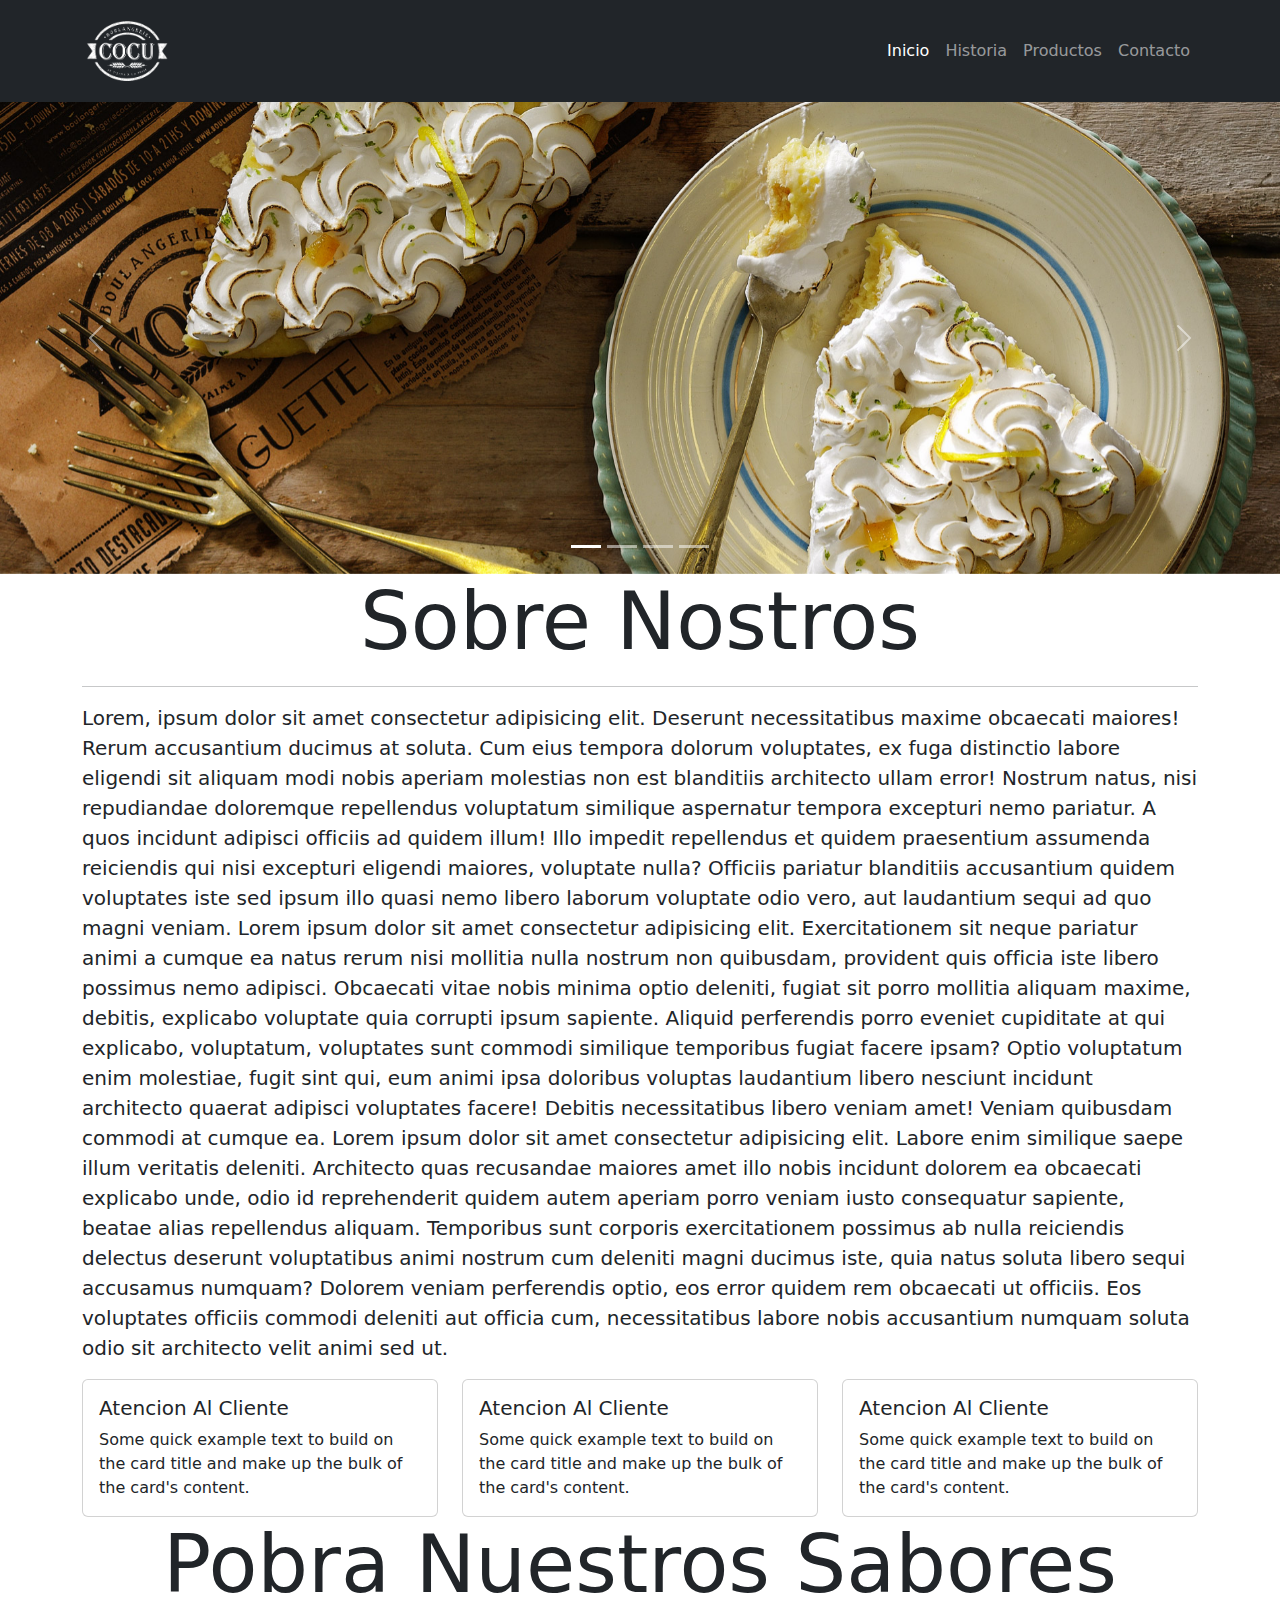
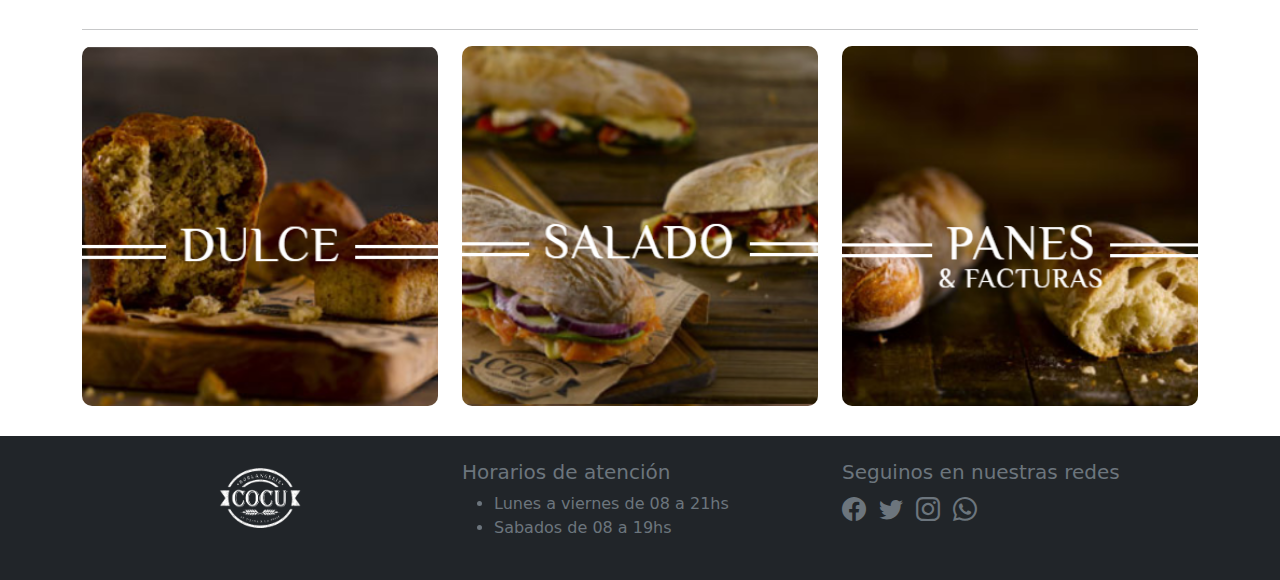
==== index.html @ bc419553 "primer comit de git, version 1 de la panaderia cocu" ====
<!DOCTYPE html>
<html lang="es">
  <head>
    <meta charset="UTF-8" />
    <meta http-equiv="X-UA-Compatible" content="IE=edge" />
    <meta name="viewport" content="width=device-width, initial-scale=1.0" />
    <!-- agregar las 3 etiquetas meta -->
    <link rel="stylesheet" href="./css/bootstrap.min.css" />
    <link
      rel="stylesheet"
      href="https://cdn.jsdelivr.net/npm/bootstrap-icons@1.10.2/font/bootstrap-icons.css"
    />
    <link rel="stylesheet" href="./css/style.css" />
    <title>Panaderia cocu</title>
  </head>
  <body>
    <header>
      <nav class="navbar navbar-expand-lg bg-dark navbar-dark">
        <div class="container">
          <a class="navbar-brand" href="index.html">
            <img
              src="./img/cocu_logo-450.png"
              alt="logo panaderia cocu"
              width="90px"
            />
          </a>
          <button
            class="navbar-toggler"
            type="button"
            data-bs-toggle="collapse"
            data-bs-target="#navbarSupportedContent"
            aria-controls="navbarSupportedContent"
            aria-expanded="false"
            aria-label="Toggle navigation"
          >
            <span class="navbar-toggler-icon"></span>
          </button>
          <div class="collapse navbar-collapse" id="navbarSupportedContent">
            <ul class="navbar-nav ms-auto mb-2 mb-lg-0">
              <li class="nav-item">
                <a class="nav-link active" aria-current="page" href="index.html"
                  >Inicio</a
                >
              </li>
              <li class="nav-item">
                <a class="nav-link" href="./pages/historia.html">Historia</a>
              </li>
              <li class="nav-item">
                <a class="nav-link" href="./pages/productos.html">Productos</a>
              </li>
              <li class="nav-item">
                <a class="nav-link" href="./pages/contacto.html">Contacto</a>
              </li>
            </ul>
          </div>
        </div>
      </nav>
    </header>
    <main>
      <section id="sliderPanaderia" class="carousel slide">
        <div class="carousel-indicators">
          <button
            type="button"
            data-bs-target="#sliderPanaderia"
            data-bs-slide-to="0"
            class="active"
            aria-current="true"
            aria-label="Slide 1"
          ></button>
          <button
            type="button"
            data-bs-target="#sliderPanaderia"
            data-bs-slide-to="1"
            aria-label="Slide 2"
          ></button>
          <button
            type="button"
            data-bs-target="#sliderPanaderia"
            data-bs-slide-to="2"
            aria-label="Slide 3"
          ></button>
          <button
            type="button"
            data-bs-target="#sliderPanaderia"
            data-bs-slide-to="3"
            aria-label="Slide 4"
          ></button>
        </div>
        <div class="carousel-inner">
          <div class="carousel-item active">
            <img
              src="./img/slider_201603_lemonpie.jpg"
              class="d-block w-100 banner-responsive"
              alt="Lemon Pie"
            />
          </div>
          <div class="carousel-item">
            <img
              src="./img/slider_201603_painchoco.jpg"
              class="d-block w-100 banner-responsive"
              alt="Medialuna"
            />
          </div>
          <div class="carousel-item">
            <img
              src="./img/slider_201603_sandwich.jpg"
              class="d-block w-100 banner-responsive"
              alt="Sandwich"
            />
          </div>
          <div class="carousel-item">
            <img
              src="./img/slider_201603_painchoco.jpg"
              class="d-block w-100 banner-responsive"
              alt="Medialuna"
            />
          </div>
        </div>
        <button
          class="carousel-control-prev"
          type="button"
          data-bs-target="#sliderPanaderia"
          data-bs-slide="prev"
        >
          <span class="carousel-control-prev-icon" aria-hidden="true"></span>
          <span class="visually-hidden">Previous</span>
        </button>
        <button
          class="carousel-control-next"
          type="button"
          data-bs-target="#sliderPanaderia"
          data-bs-slide="next"
        >
          <span class="carousel-control-next-icon" aria-hidden="true"></span>
          <span class="visually-hidden">Next</span>
        </button>
      </section>
      <section class="container">
        
          <h1 class="display-1 d-flex justify-content-center">Sobre Nostros</h1>
          <hr />
       
        <article class="row-xl-12 d-flex justify-content-center ">
          <p class="lead">
            Lorem, ipsum dolor sit amet consectetur adipisicing elit. Deserunt
            necessitatibus maxime obcaecati maiores! Rerum accusantium ducimus at
            soluta. Cum eius tempora dolorum voluptates, ex fuga distinctio labore
            eligendi sit aliquam modi nobis aperiam molestias non est blanditiis
            architecto ullam error! Nostrum natus, nisi repudiandae doloremque
            repellendus voluptatum similique aspernatur tempora excepturi nemo
            pariatur. A quos incidunt adipisci officiis ad quidem illum! Illo
            impedit repellendus et quidem praesentium assumenda reiciendis qui
            nisi excepturi eligendi maiores, voluptate nulla? Officiis pariatur
            blanditiis accusantium quidem voluptates iste sed ipsum illo quasi
            nemo libero laborum voluptate odio vero, aut laudantium sequi ad quo
            magni veniam. Lorem ipsum dolor sit amet consectetur adipisicing elit.
            Exercitationem sit neque pariatur animi a cumque ea natus rerum nisi
            mollitia nulla nostrum non quibusdam, provident quis officia iste
            libero possimus nemo adipisci. Obcaecati vitae nobis minima optio
            deleniti, fugiat sit porro mollitia aliquam maxime, debitis, explicabo
            voluptate quia corrupti ipsum sapiente. Aliquid perferendis porro
            eveniet cupiditate at qui explicabo, voluptatum, voluptates sunt
            commodi similique temporibus fugiat facere ipsam? Optio voluptatum
            enim molestiae, fugit sint qui, eum animi ipsa doloribus voluptas
            laudantium libero nesciunt incidunt architecto quaerat adipisci
            voluptates facere! Debitis necessitatibus libero veniam amet! Veniam
            quibusdam commodi at cumque ea. Lorem ipsum dolor sit amet consectetur
            adipisicing elit. Labore enim similique saepe illum veritatis
            deleniti. Architecto quas recusandae maiores amet illo nobis incidunt
            dolorem ea obcaecati explicabo unde, odio id reprehenderit quidem
            autem aperiam porro veniam iusto consequatur sapiente, beatae alias
            repellendus aliquam. Temporibus sunt corporis exercitationem possimus
            ab nulla reiciendis delectus deserunt voluptatibus animi nostrum cum
            deleniti magni ducimus iste, quia natus soluta libero sequi accusamus
            numquam? Dolorem veniam perferendis optio, eos error quidem rem
            obcaecati ut officiis. Eos voluptates officiis commodi deleniti aut
            officia cum, necessitatibus labore nobis accusantium numquam soluta
            odio sit architecto velit animi sed ut.
          </p>
        </article>
        <article class="row" >
          <aside class="col-xl-4 col-sm-4">
            <div class="card">
              <span class="card-body">
                <h5 class="card-title">Atencion Al Cliente</h5>
                <p class="card-text">Some quick example text to build on the card title and make up the bulk of the card's content.</p>
              </span>
            </div>

          </aside>
          <aside class="col-xl-4 col-sm-4">
            <span class="card">
              <span class="card-body">
                <h5 class="card-title">Atencion Al Cliente</h5>
                <p class="card-text">Some quick example text to build on the card title and make up the bulk of the card's content.</p>
              </span>
            </span>

          </aside>
        <aside class="col-xl-4 col-sm-4">
          <span class="card">
            <span class="card-body">
              <h5 class="card-title">Atencion Al Cliente</h5>
              <p class="card-text">Some quick example text to build on the card title and make up the bulk of the card's content.</p>
            </span>
          </span>

        </aside>
        </article>
        <h1 class="display-1 d-flex justify-content-center">Pobra Nuestros Sabores</h1>
        <hr />
        <article class="row" id="nuestroSabores">
         
          <div class="col-xl-4 col-sm-4">
            <div class="card" >
              <img src="./img/dulce.png" alt="imagen producto dulce" class="card-img-top">
            </div>
            
          </div>
          <div class="col-xl-4 col-sm-4">
            <div class="card" >
              <img src="./img/salado.png" alt="imagen producto salado" class="card-img-top" >
            </div>
           
          </div>
          <div class="col-xl-4 col-sm-4">
            <div class="card" >
              <img src="./img/panyfactura.png" class="card-img-top" alt="imagen producto pan y factura">
            </div>
       
          </div>
        </article>
     
      </section>
      
    </main>
    <footer class="bg-dark text-secondary py-4">
      <section class="container">
        <div class="row">
          <aside class="col-md-4 text-center">
            <img
              src="./img/cocu_logo-450.png"
              alt="Logo de panaderia Cocu"
              width="90px"
            />
          </aside>
          <aside class="col-md-4">
            <h5>Horarios de atención</h5>
            <ul>
              <li>Lunes a viernes de 08 a 21hs</li>
              <li>Sabados de 08 a 19hs</li>
            </ul>
          </aside>
          <aside class="col-md-4">
            <h5>Seguinos en nuestras redes</h5>
            <div class="text-center text-md-start">
              <a href="./pages/error404.html" class="link-secondary"
                ><i class="bi bi-facebook fs-4"></i
              ></a>
              <a href="./pages/error404.html" class="link-secondary">
                <i class="bi bi-twitter fs-4 mx-2"></i
              ></a>
              <a href="./pages/error404.html" class="link-secondary"
                ><i class="bi bi-instagram fs-4 me-2"></i
              ></a>
              <a href="./pages/error404.html" class="link-secondary">
                <i class="bi bi-whatsapp fs-4"></i
              ></a>
            </div>
          </aside>
        </div>
      </section>
    </footer>
    <script src="./js/bootstrap.min.js"></script>
  </body>
</html>
---- css/style.css ----
body{
    display: flex;
    flex-direction: column;
    min-height: 100vh;
}

main{
    flex-grow: 1;
}
#nuestroSabores .card{
    border: none;
}
.card img{
object-fit: cover;
width: 100%;
height: 40vh;
border-radius: 10px;
margin-bottom: 30px;
}

#listaDeProducto .card img{
    object-fit: cover;
    width: 100%;
    height: 30vh; 
    border-radius: 0px;
    margin-bottom: 0px;
}
@media all and (max-width: 767px){
    .banner-responsive{
        height: 250px;
        object-fit: cover;
        object-position: 50%;
    }
    
}
@media all and (max-width: 991px){
    .card img{
        object-fit: cover;
        width: 100%;
        height: 40vh;
        border-radius: 10px;
        margin-bottom: 30px;
        }
}
@media all and (min-width: 992) and (max-width: 1200px){
    .card img{
        object-fit: cover;
        width: 100%;
        height: 20vh;
        border-radius: 10px;
        margin-bottom: 30px;
    }
}
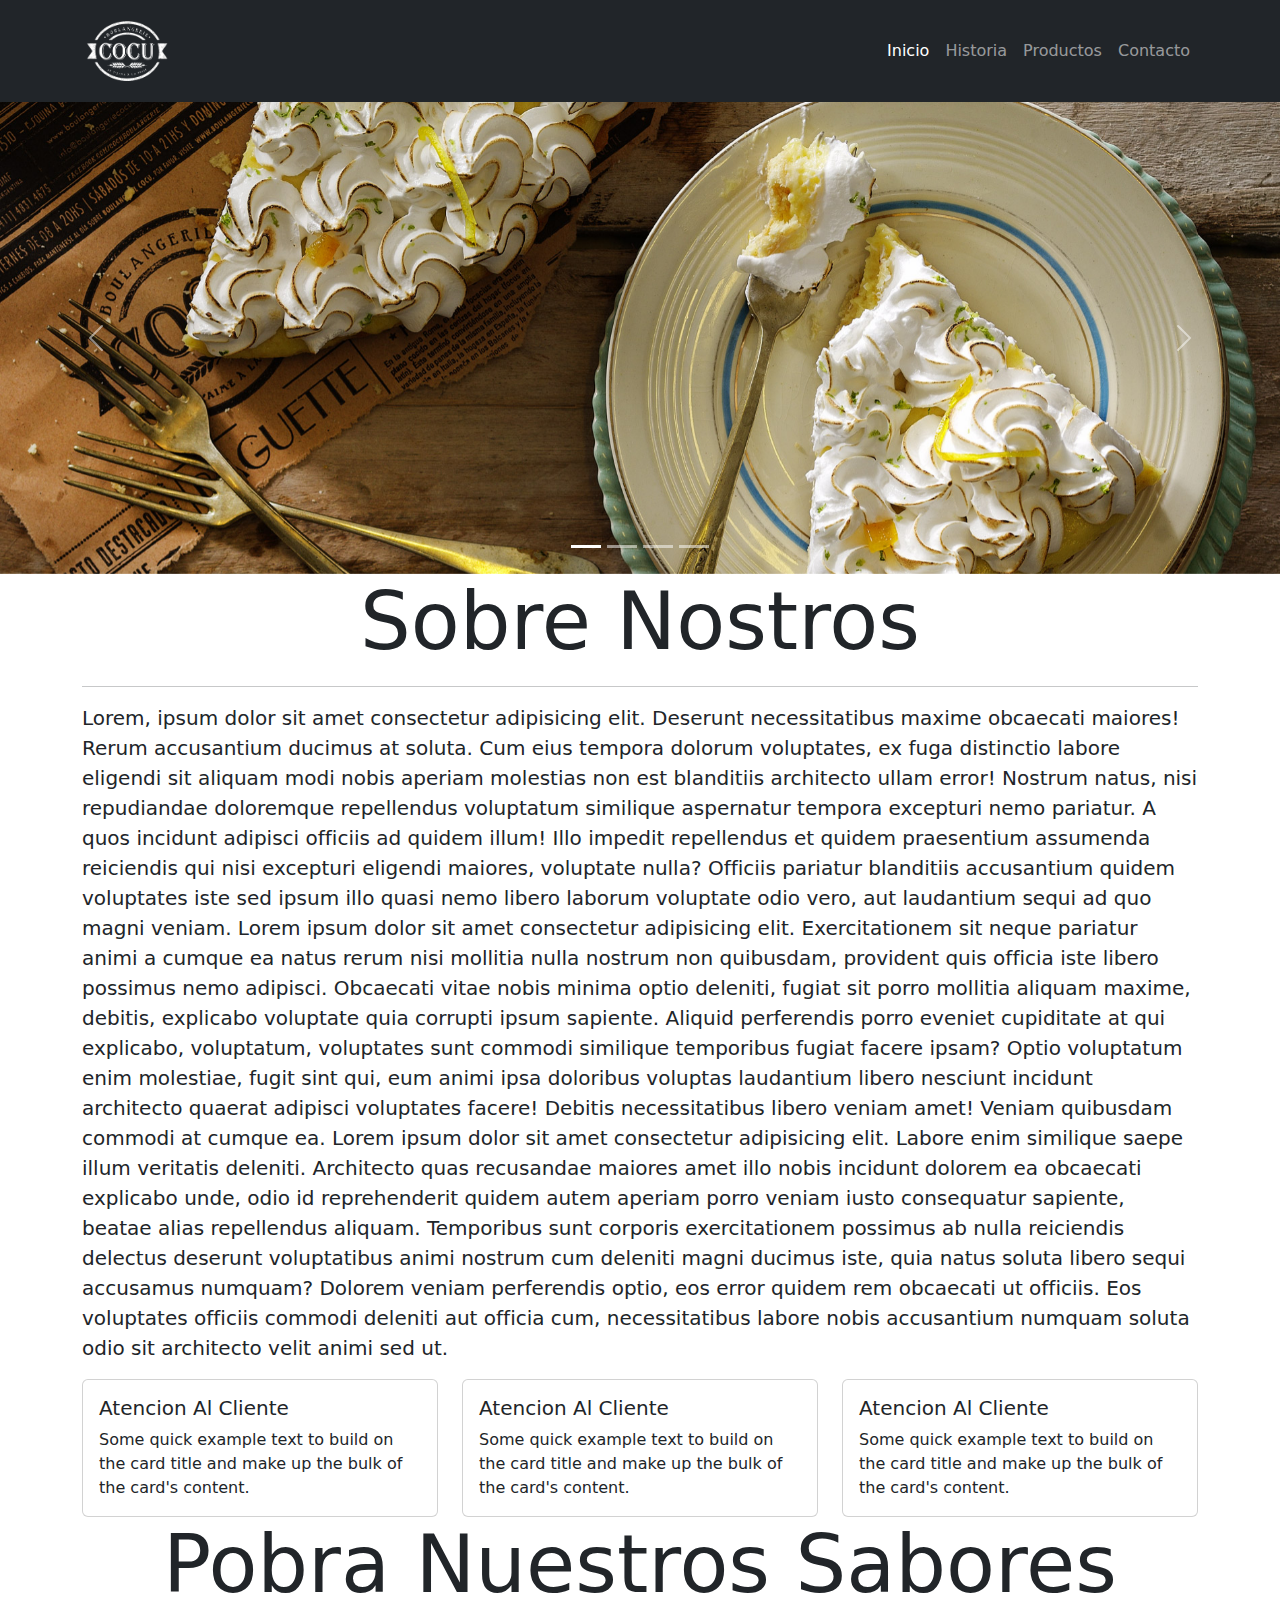
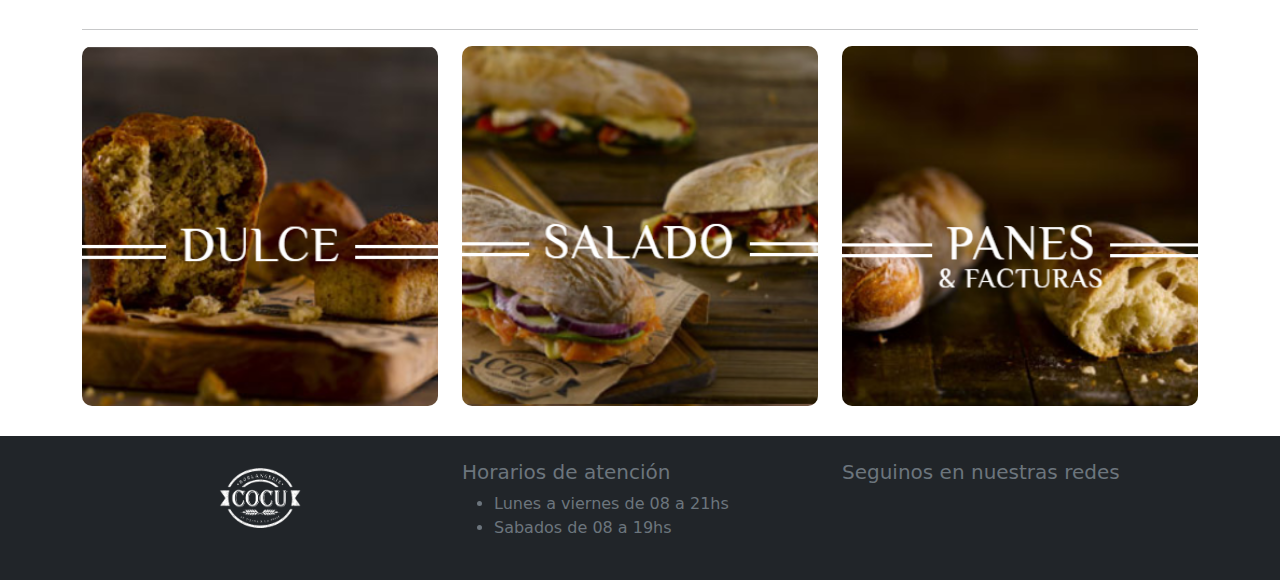
==== commit 146bf15a: "se realizo el cambio al color de fondo de la pantalla index.html" ====
--- a/index.html
+++ b/index.html
@@ -1,15 +1,12 @@
 <!DOCTYPE html>
-<html lang="es">
+<html lang="es"  data-bs-theme="dark">
   <head>
     <meta charset="UTF-8" />
     <meta http-equiv="X-UA-Compatible" content="IE=edge" />
     <meta name="viewport" content="width=device-width, initial-scale=1.0" />
     <!-- agregar las 3 etiquetas meta -->
     <link rel="stylesheet" href="./css/bootstrap.min.css" />
-    <link
-      rel="stylesheet"
-      href="https://cdn.jsdelivr.net/npm/bootstrap-icons@1.10.2/font/bootstrap-icons.css"
-    />
+    <link href="https://cdn.jsdelivr.net/npm/bootstrap@5.3.0-alpha1/dist/css/bootstrap.min.css" rel="stylesheet" integrity="sha384-GLhlTQ8iRABdZLl6O3oVMWSktQOp6b7In1Zl3/Jr59b6EGGoI1aFkw7cmDA6j6gD" crossorigin="anonymous">
     <link rel="stylesheet" href="./css/style.css" />
     <title>Panaderia cocu</title>
   </head>
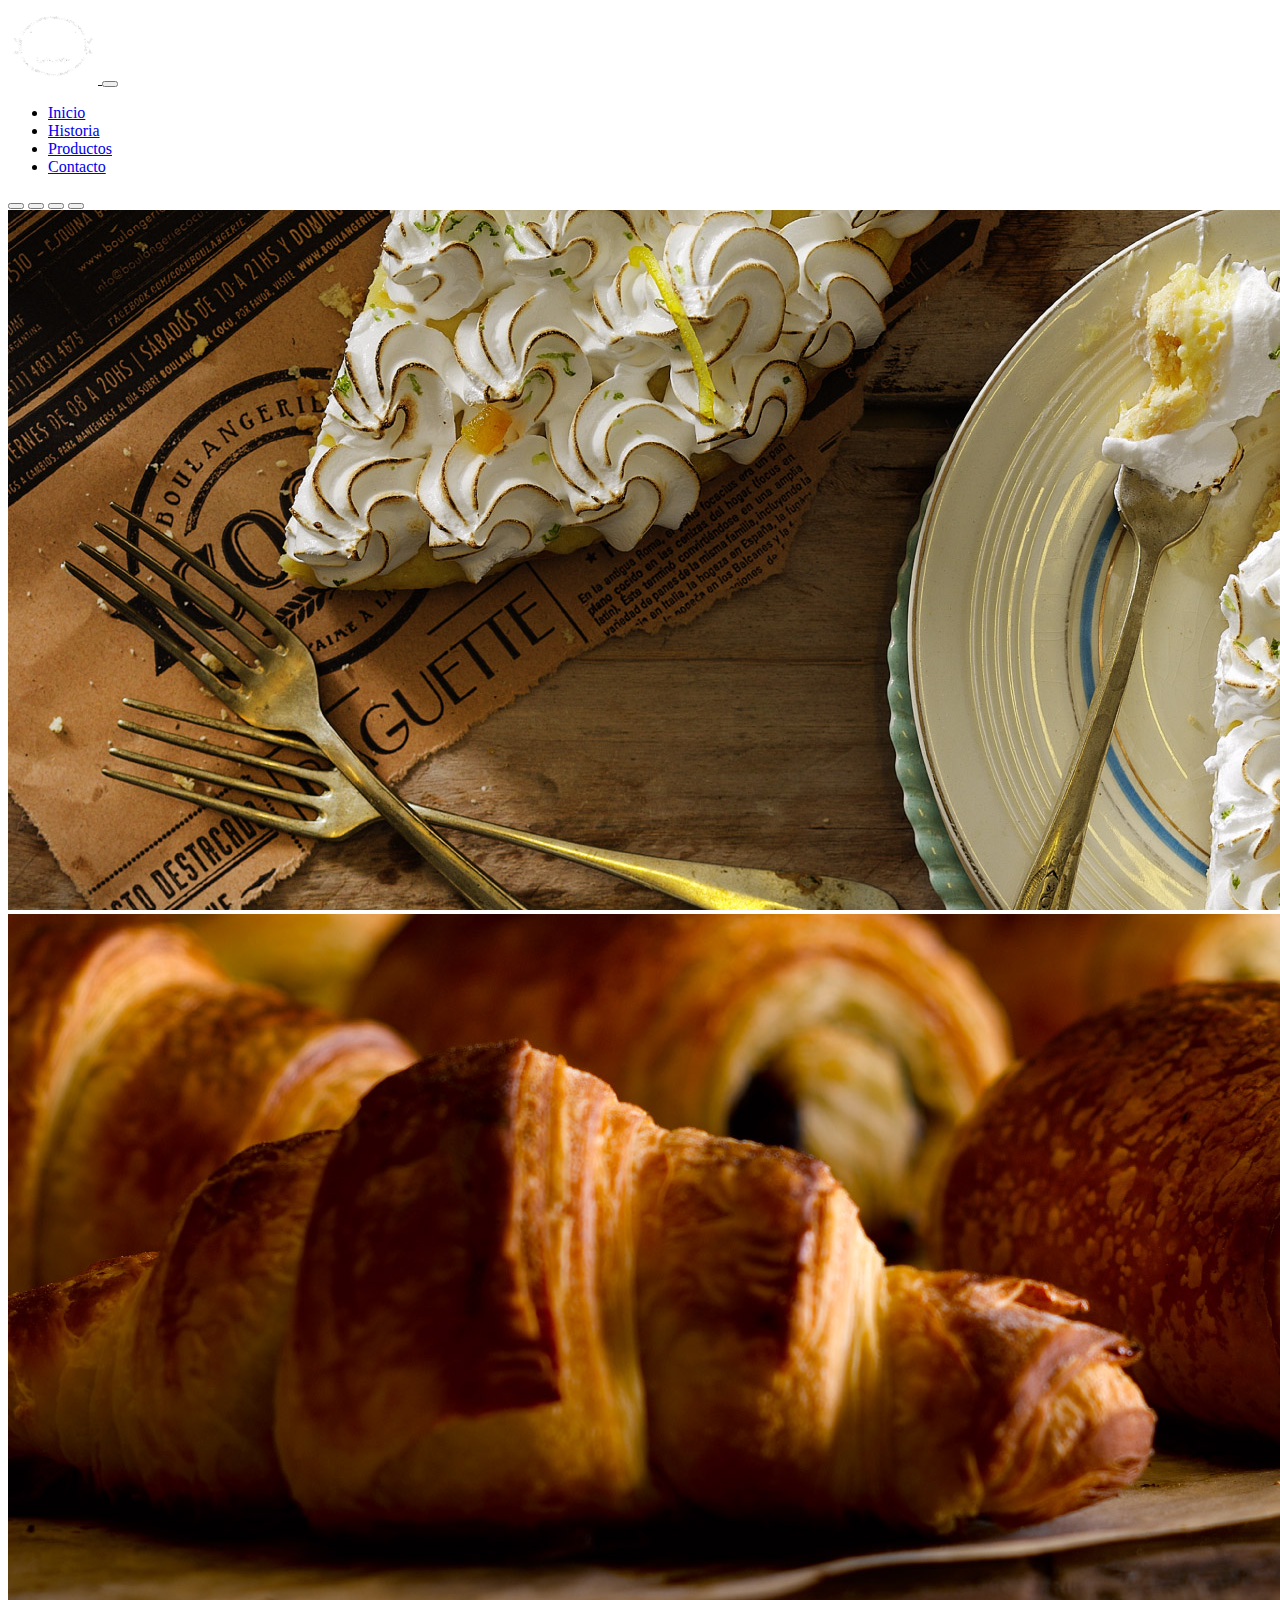
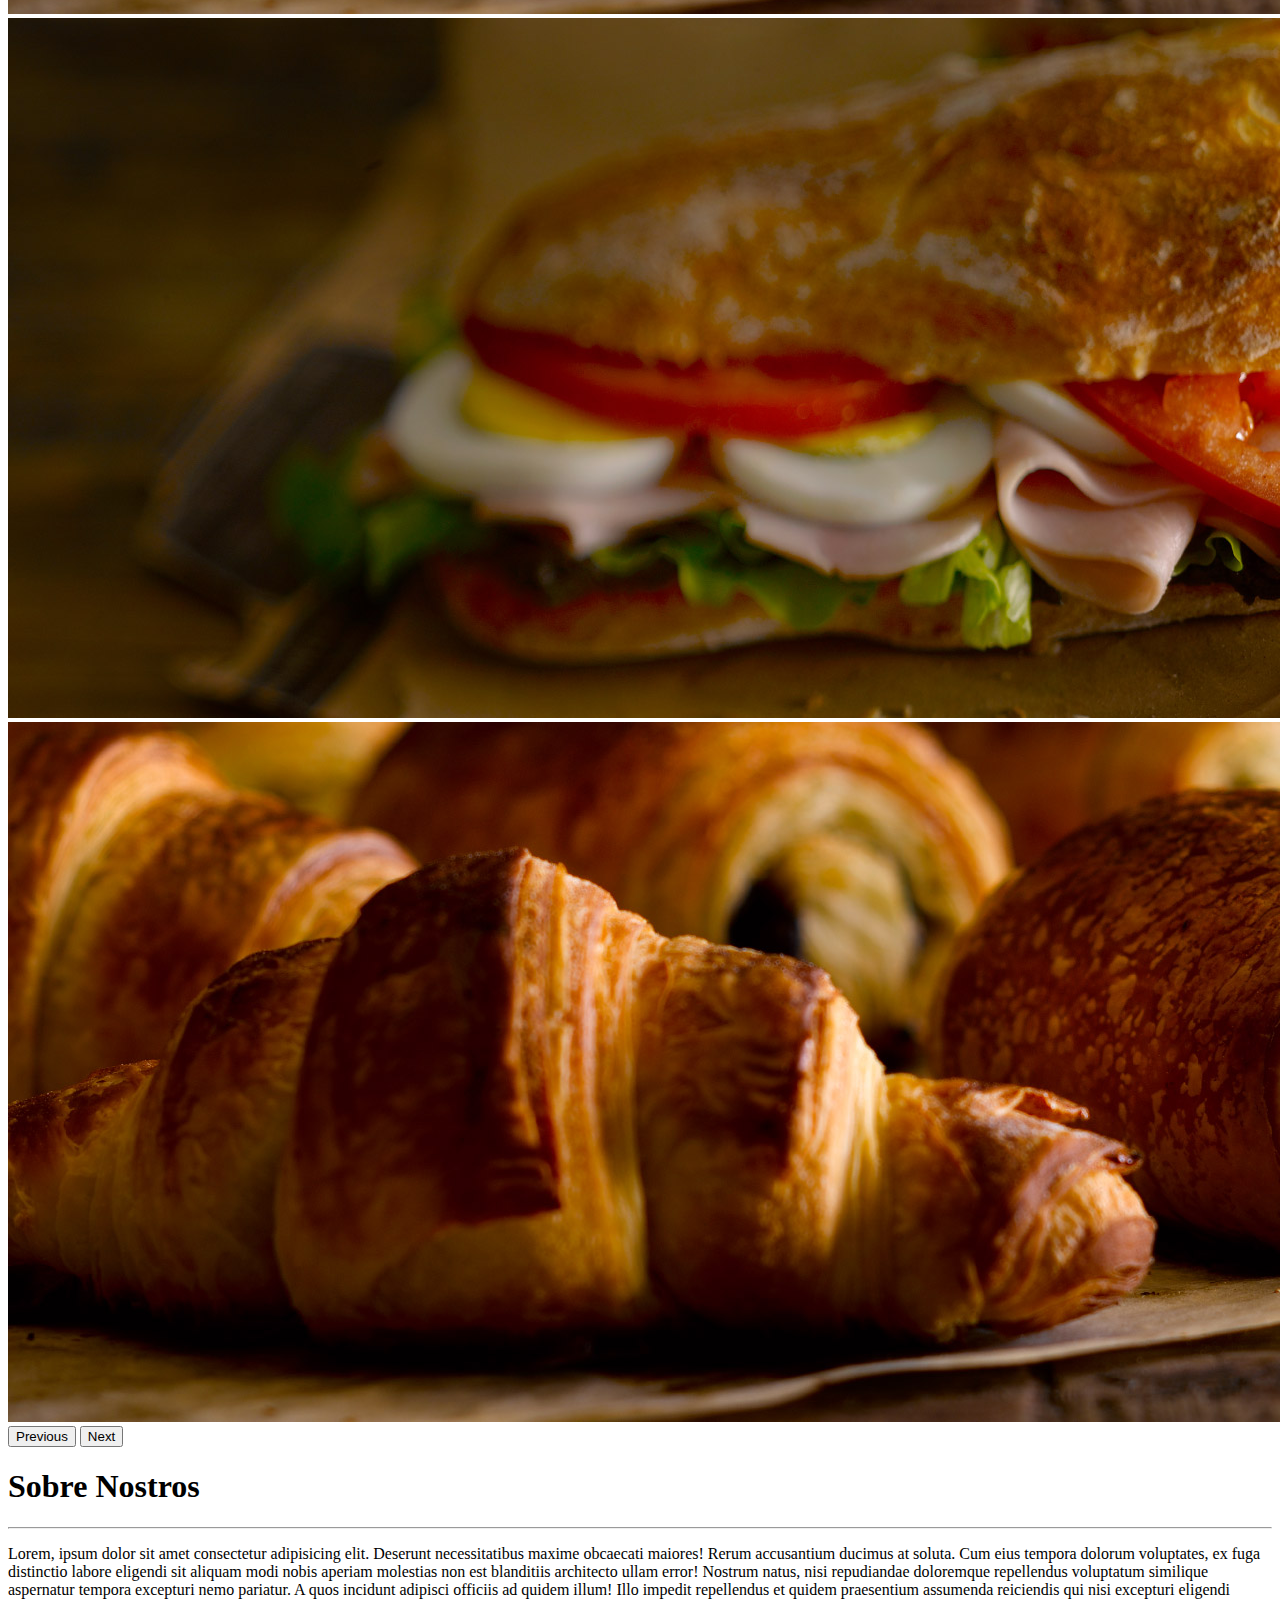
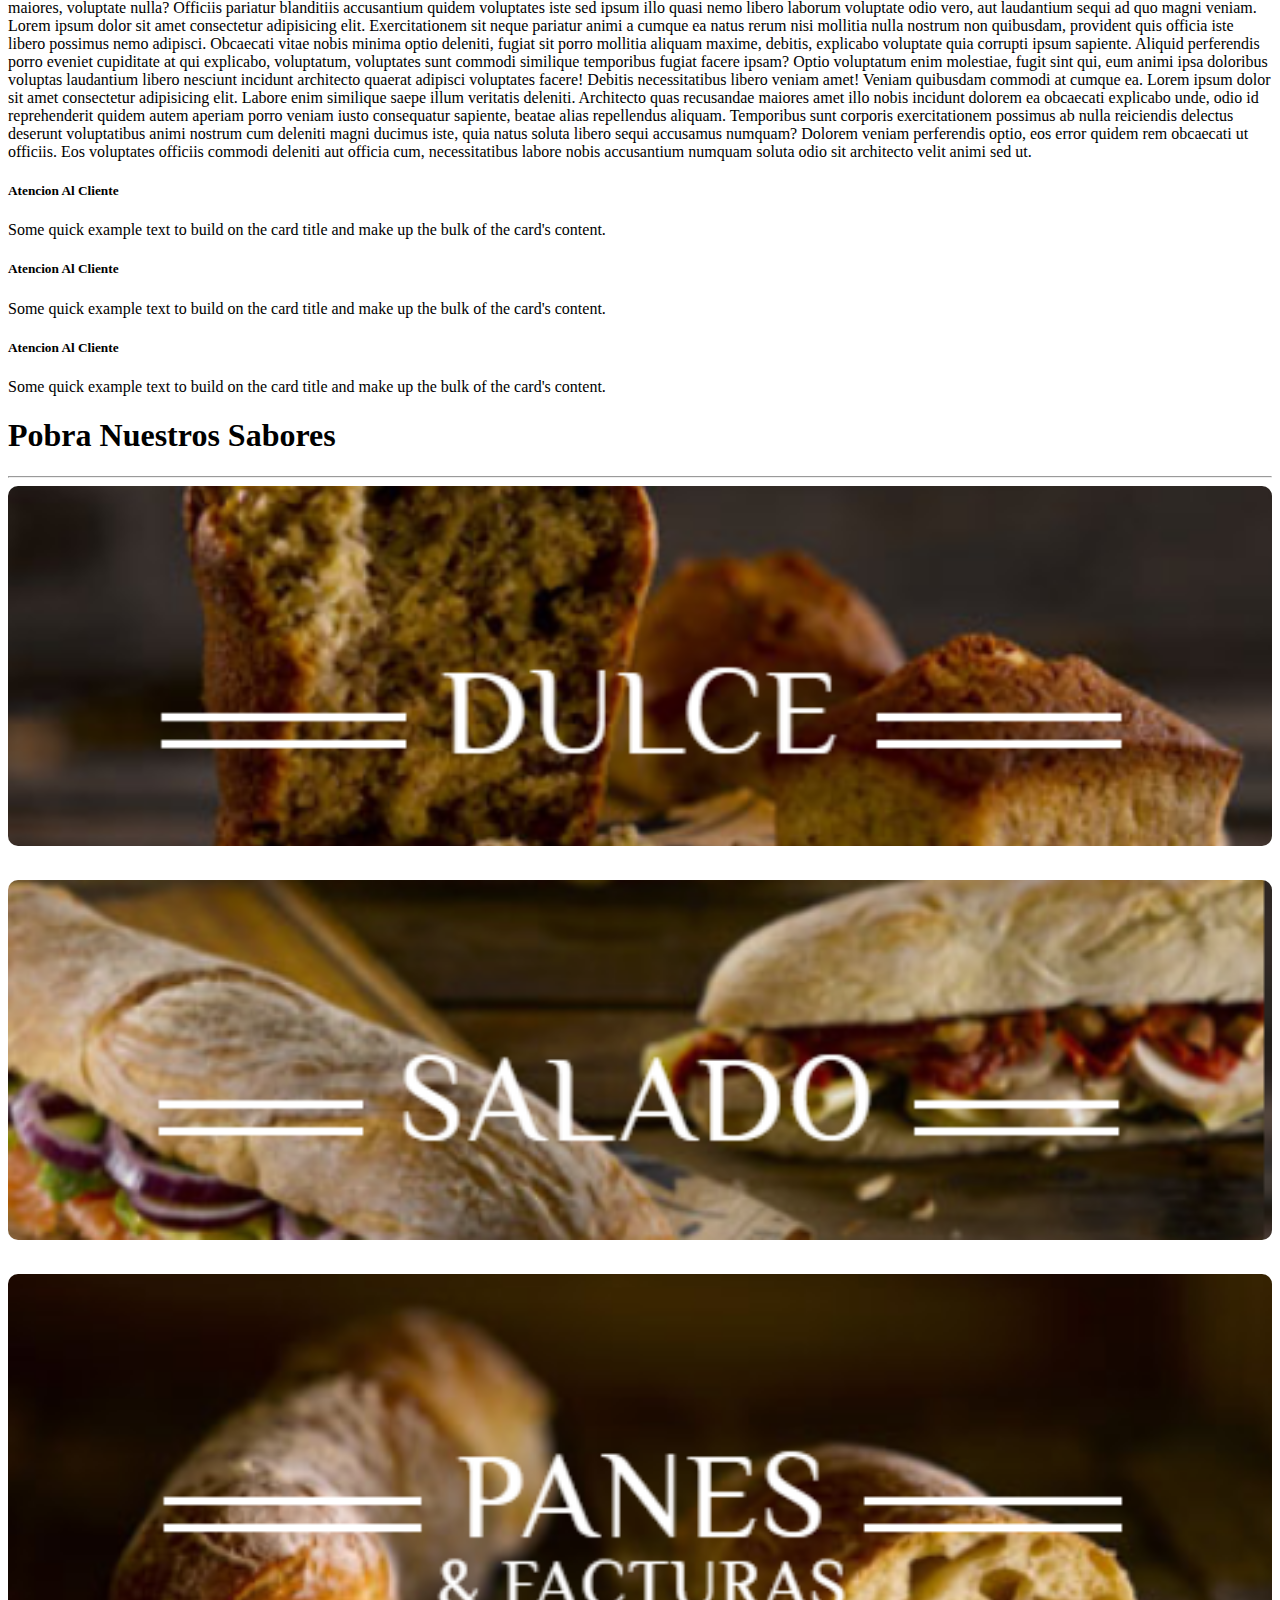
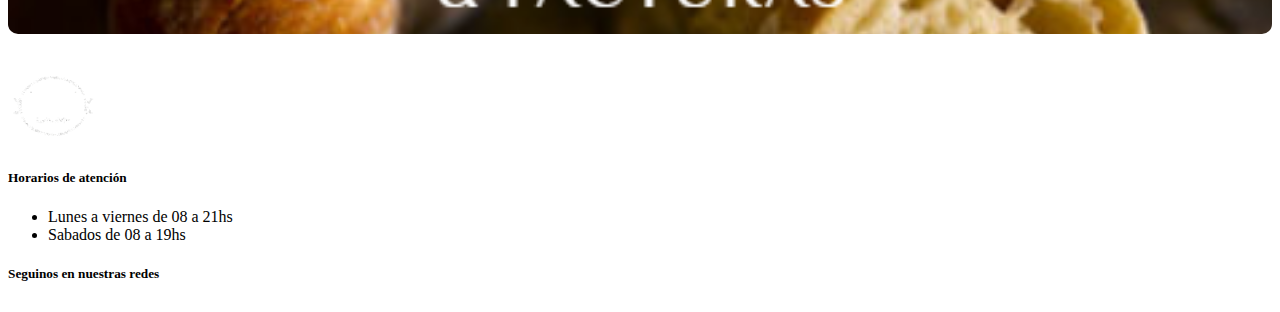
==== commit 7ae3db74: "se realizo el cambio al color de fondo de la pantalla index.htm, productos, contactos,historia,error" ====
--- a/index.html
+++ b/index.html
@@ -1,12 +1,12 @@
 <!DOCTYPE html>
-<html lang="es"  data-bs-theme="dark">
+<html lang="es" data-bs-theme="dark">
   <head>
     <meta charset="UTF-8" />
     <meta http-equiv="X-UA-Compatible" content="IE=edge" />
     <meta name="viewport" content="width=device-width, initial-scale=1.0" />
     <!-- agregar las 3 etiquetas meta -->
-    <link rel="stylesheet" href="./css/bootstrap.min.css" />
     <link href="https://cdn.jsdelivr.net/npm/bootstrap@5.3.0-alpha1/dist/css/bootstrap.min.css" rel="stylesheet" integrity="sha384-GLhlTQ8iRABdZLl6O3oVMWSktQOp6b7In1Zl3/Jr59b6EGGoI1aFkw7cmDA6j6gD" crossorigin="anonymous">
+
     <link rel="stylesheet" href="./css/style.css" />
     <title>Panaderia cocu</title>
   </head>
@@ -268,6 +268,7 @@
         </div>
       </section>
     </footer>
+    <script src="https://cdn.jsdelivr.net/npm/bootstrap@5.3.0-alpha1/dist/js/bootstrap.bundle.min.js" integrity="sha384-w76AqPfDkMBDXo30jS1Sgez6pr3x5MlQ1ZAGC+nuZB+EYdgRZgiwxhTBTkF7CXvN" crossorigin="anonymous"></script>
     <script src="./js/bootstrap.min.js"></script>
   </body>
 </html>
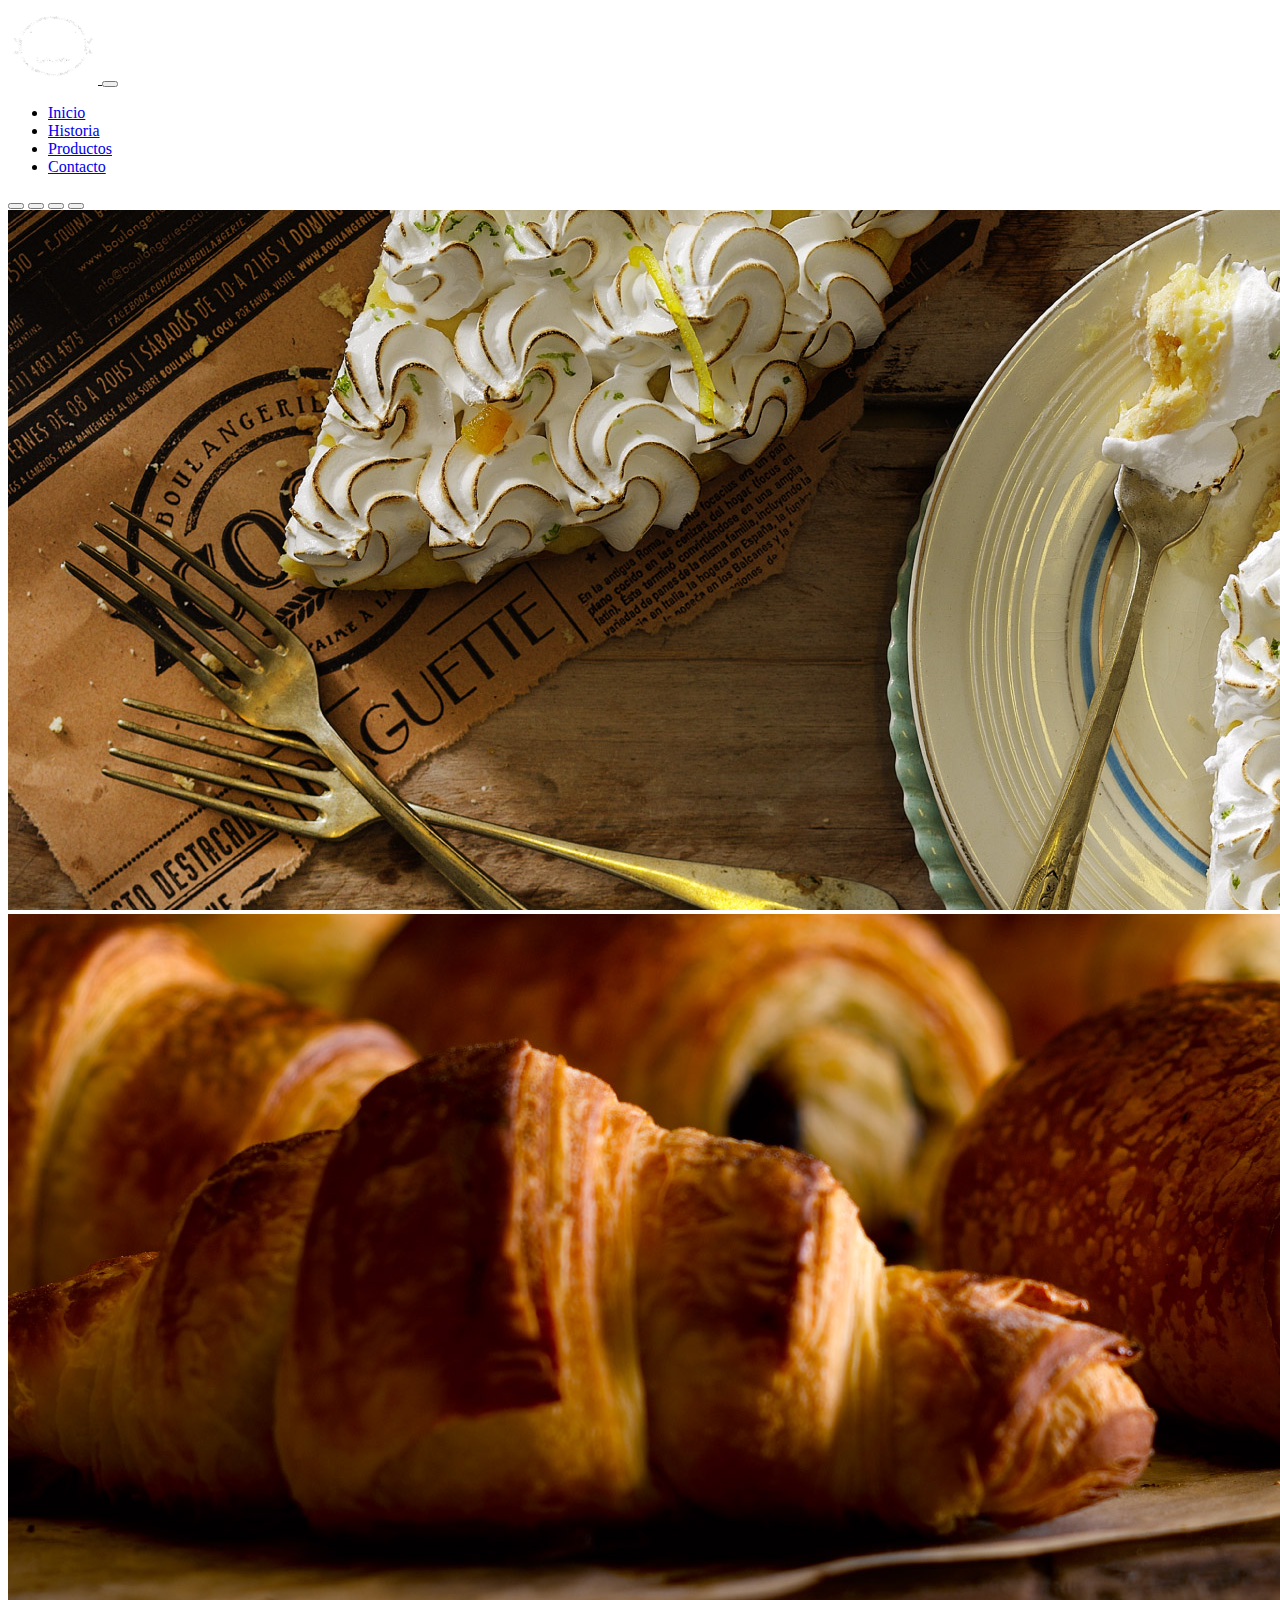
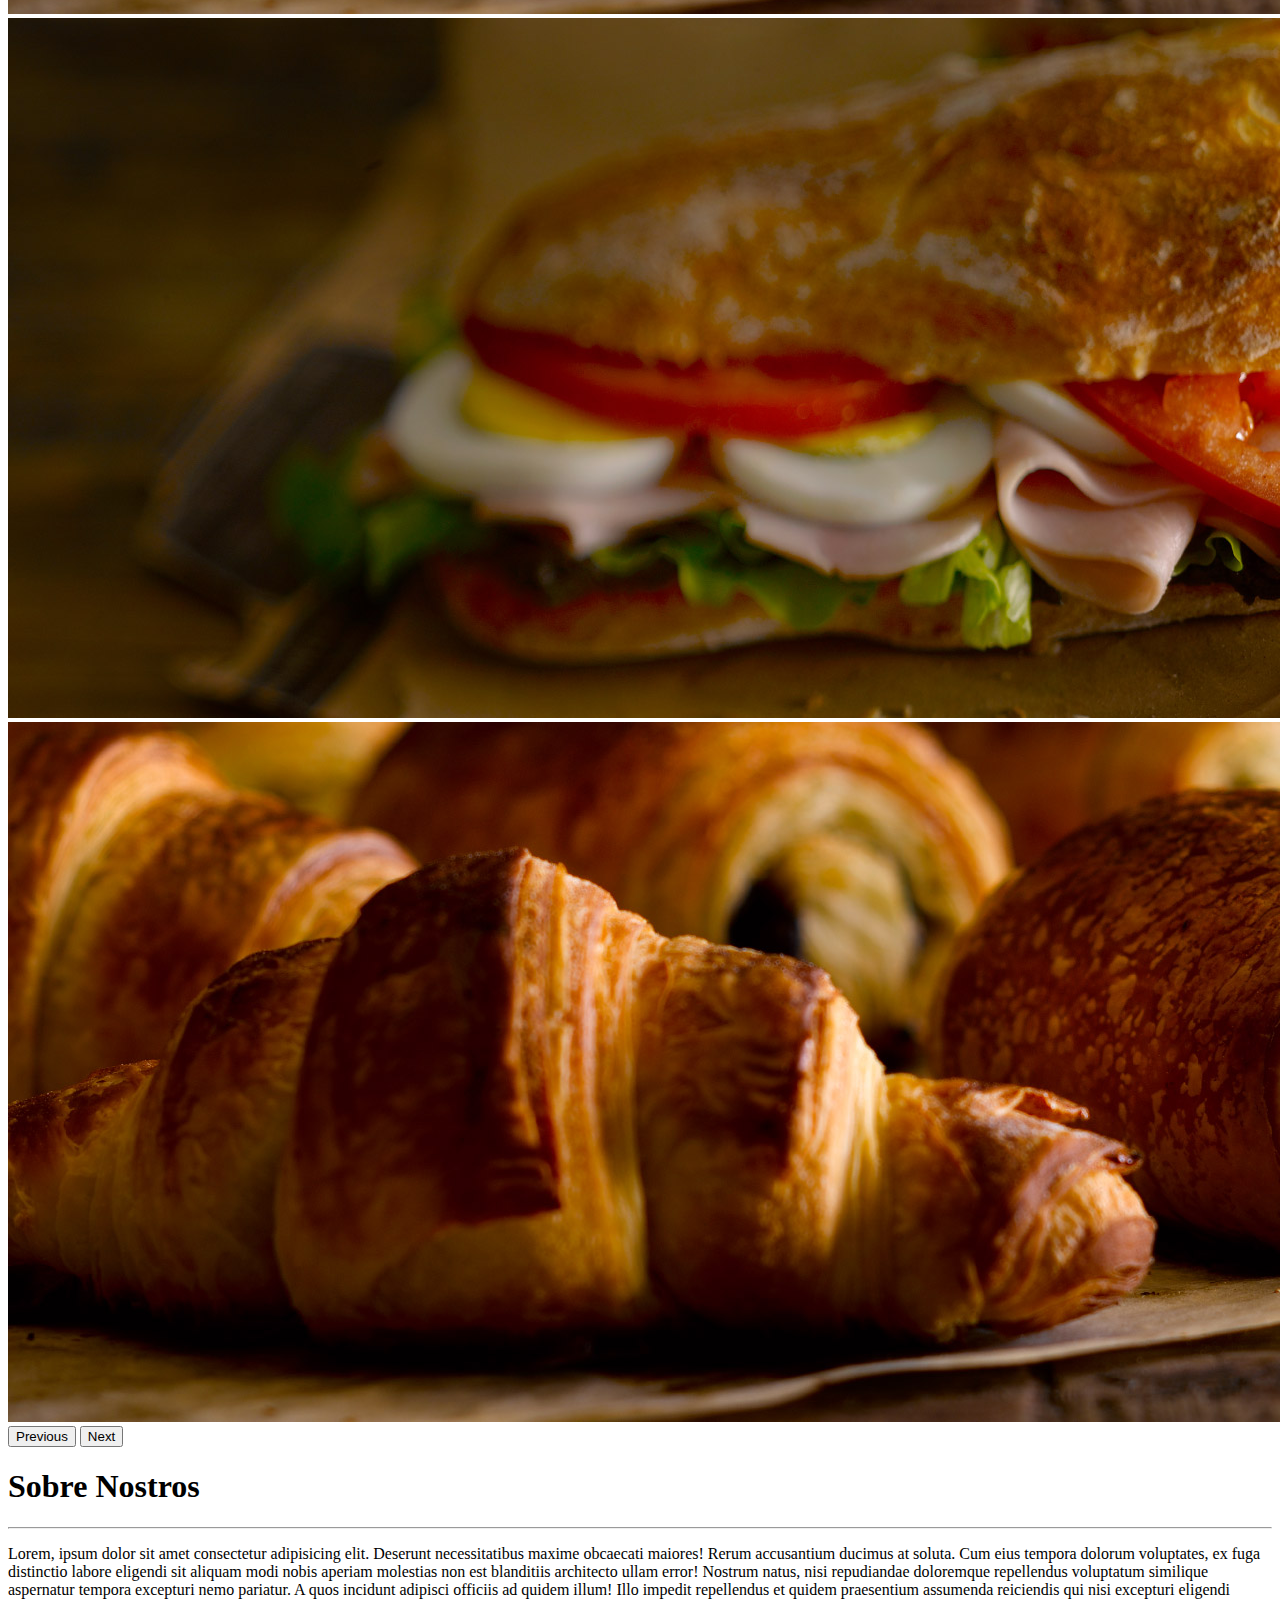
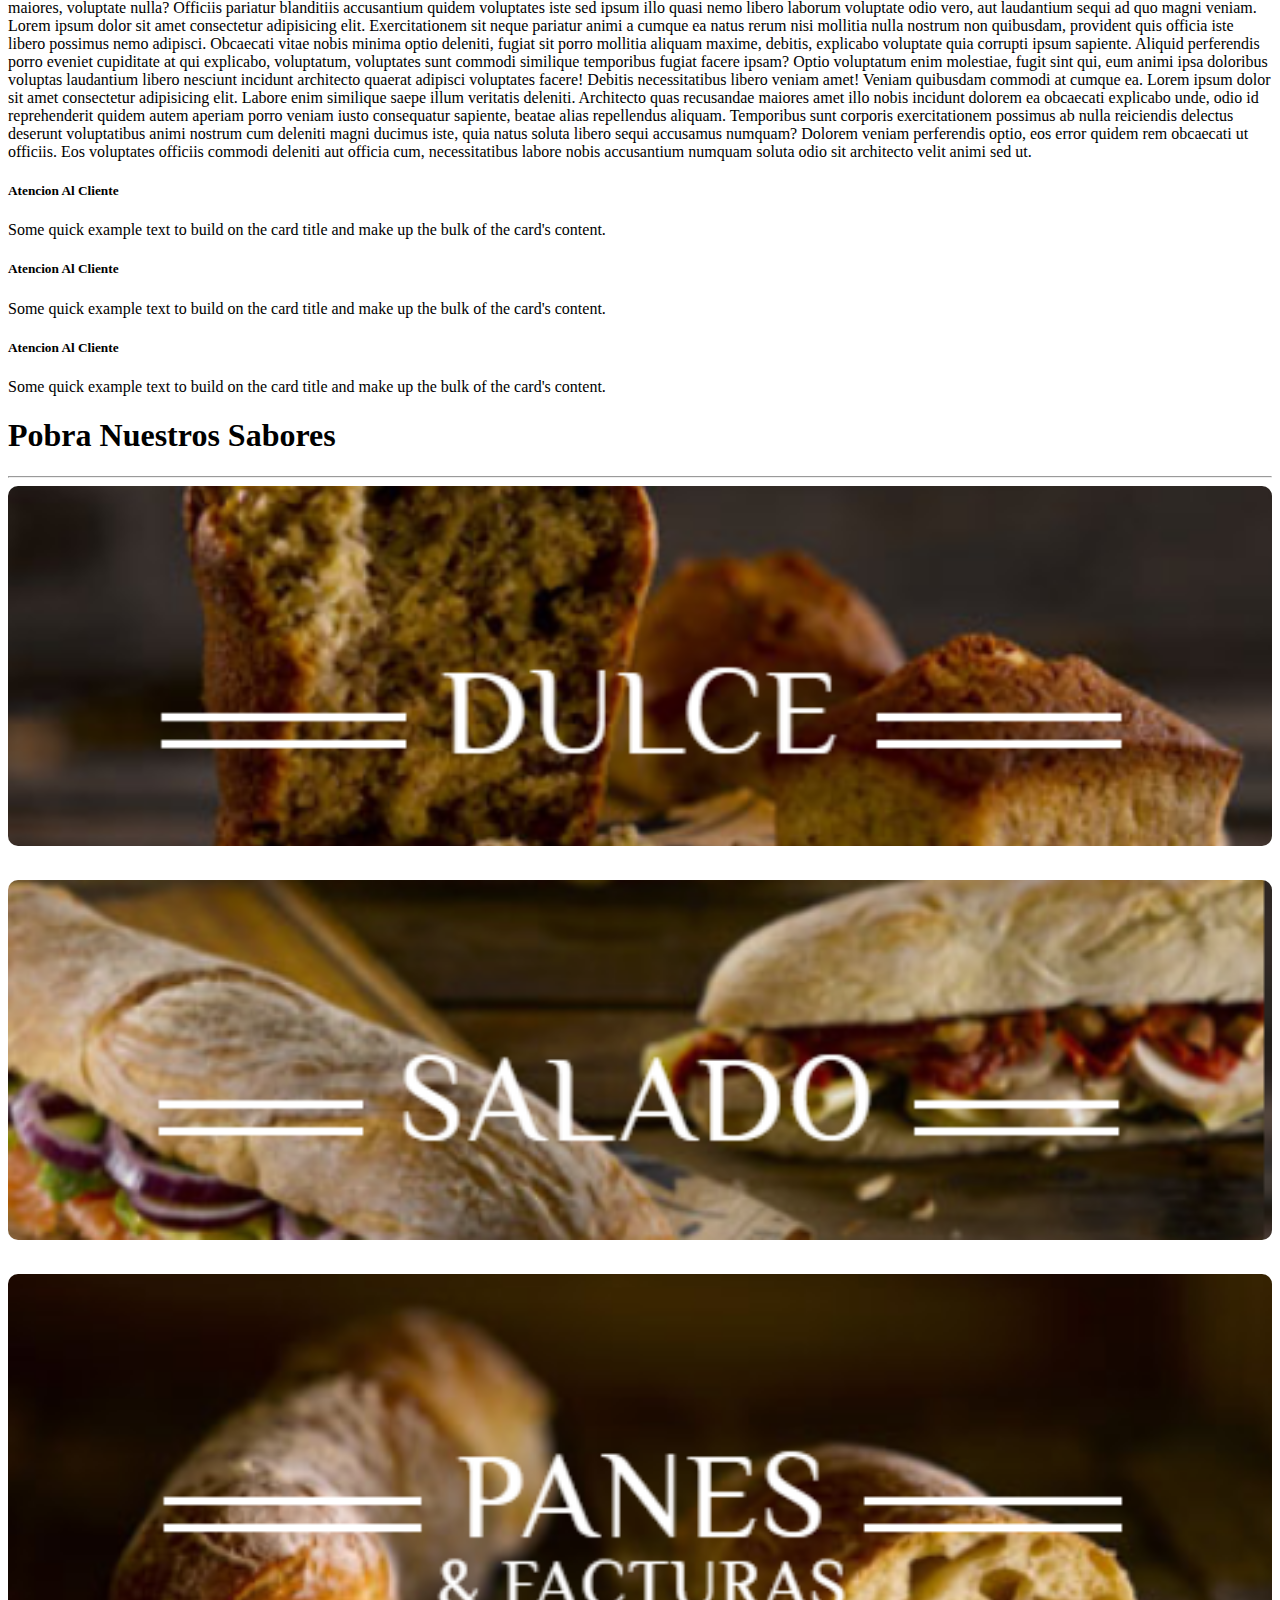
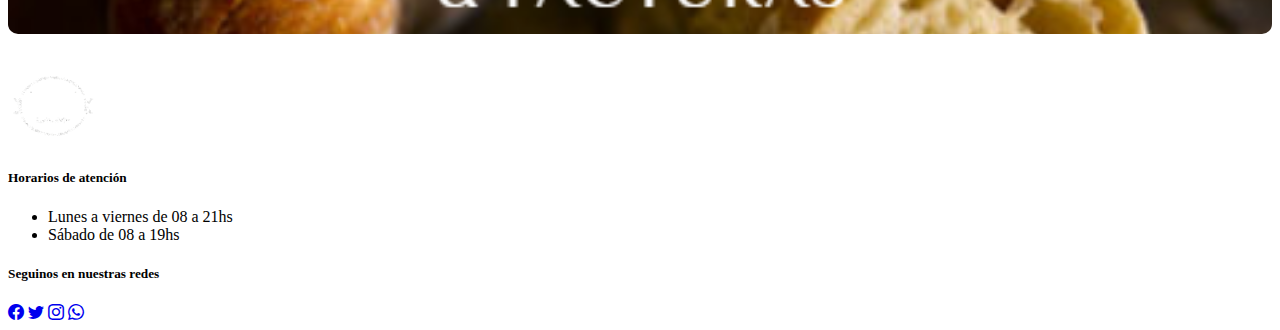
==== commit a94e4d1b: "modificamos el color del footer, el color de los titulos y correccion de ortografias" ====
--- a/index.html
+++ b/index.html
@@ -6,7 +6,7 @@
     <meta name="viewport" content="width=device-width, initial-scale=1.0" />
     <!-- agregar las 3 etiquetas meta -->
     <link href="https://cdn.jsdelivr.net/npm/bootstrap@5.3.0-alpha1/dist/css/bootstrap.min.css" rel="stylesheet" integrity="sha384-GLhlTQ8iRABdZLl6O3oVMWSktQOp6b7In1Zl3/Jr59b6EGGoI1aFkw7cmDA6j6gD" crossorigin="anonymous">
-
+    <link rel="stylesheet" href="https://cdn.jsdelivr.net/npm/bootstrap-icons@1.10.2/font/bootstrap-icons.css">
     <link rel="stylesheet" href="./css/style.css" />
     <title>Panaderia cocu</title>
   </head>
@@ -231,7 +231,7 @@
       </section>
       
     </main>
-    <footer class="bg-dark text-secondary py-4">
+    <footer class="bg-primary-subtle text-secondary py-4">
       <section class="container">
         <div class="row">
           <aside class="col-md-4 text-center">
@@ -242,14 +242,14 @@
             />
           </aside>
           <aside class="col-md-4">
-            <h5>Horarios de atención</h5>
+            <h5 class="text-secondary"> Horarios de atención</h5>
             <ul>
               <li>Lunes a viernes de 08 a 21hs</li>
-              <li>Sabados de 08 a 19hs</li>
+              <li>Sábado de 08 a 19hs</li>
             </ul>
           </aside>
           <aside class="col-md-4">
-            <h5>Seguinos en nuestras redes</h5>
+            <h5 class="text-secondary"> Seguinos en nuestras redes</h5>
             <div class="text-center text-md-start">
               <a href="./pages/error404.html" class="link-secondary"
                 ><i class="bi bi-facebook fs-4"></i
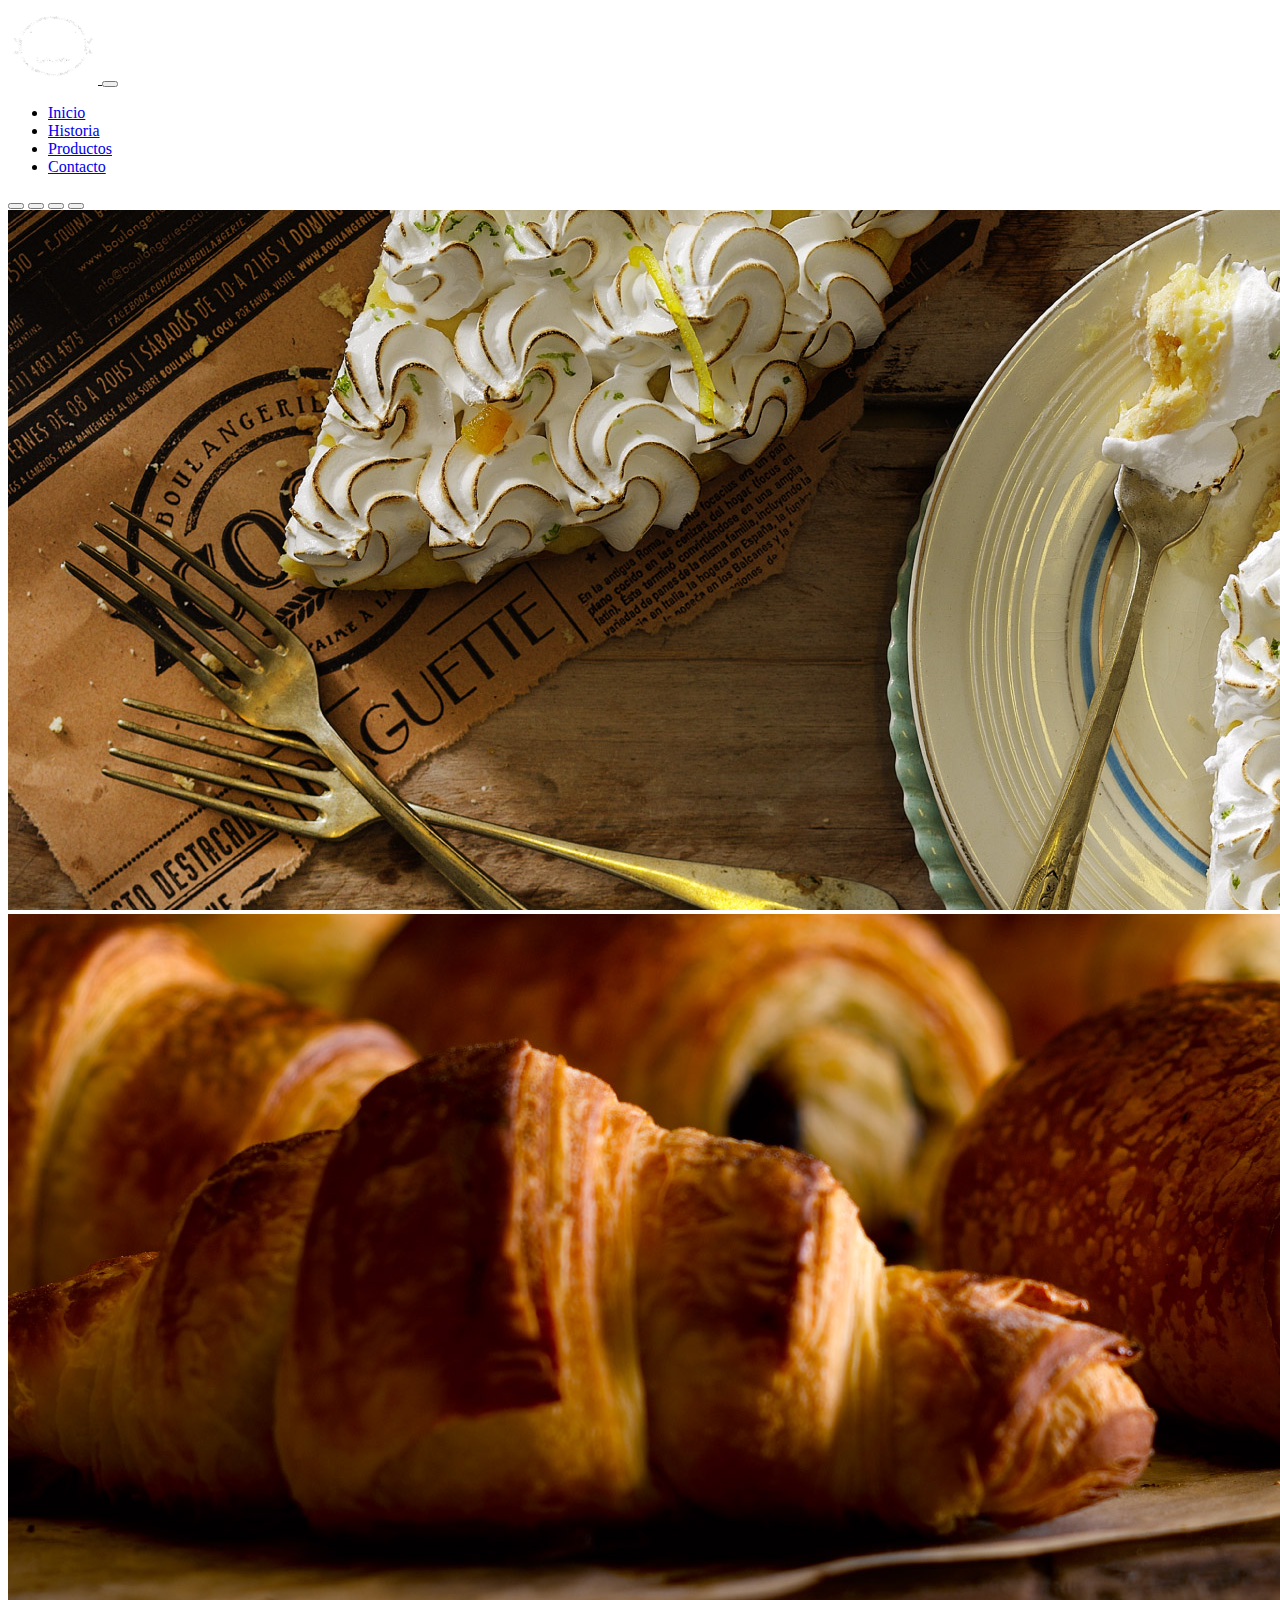
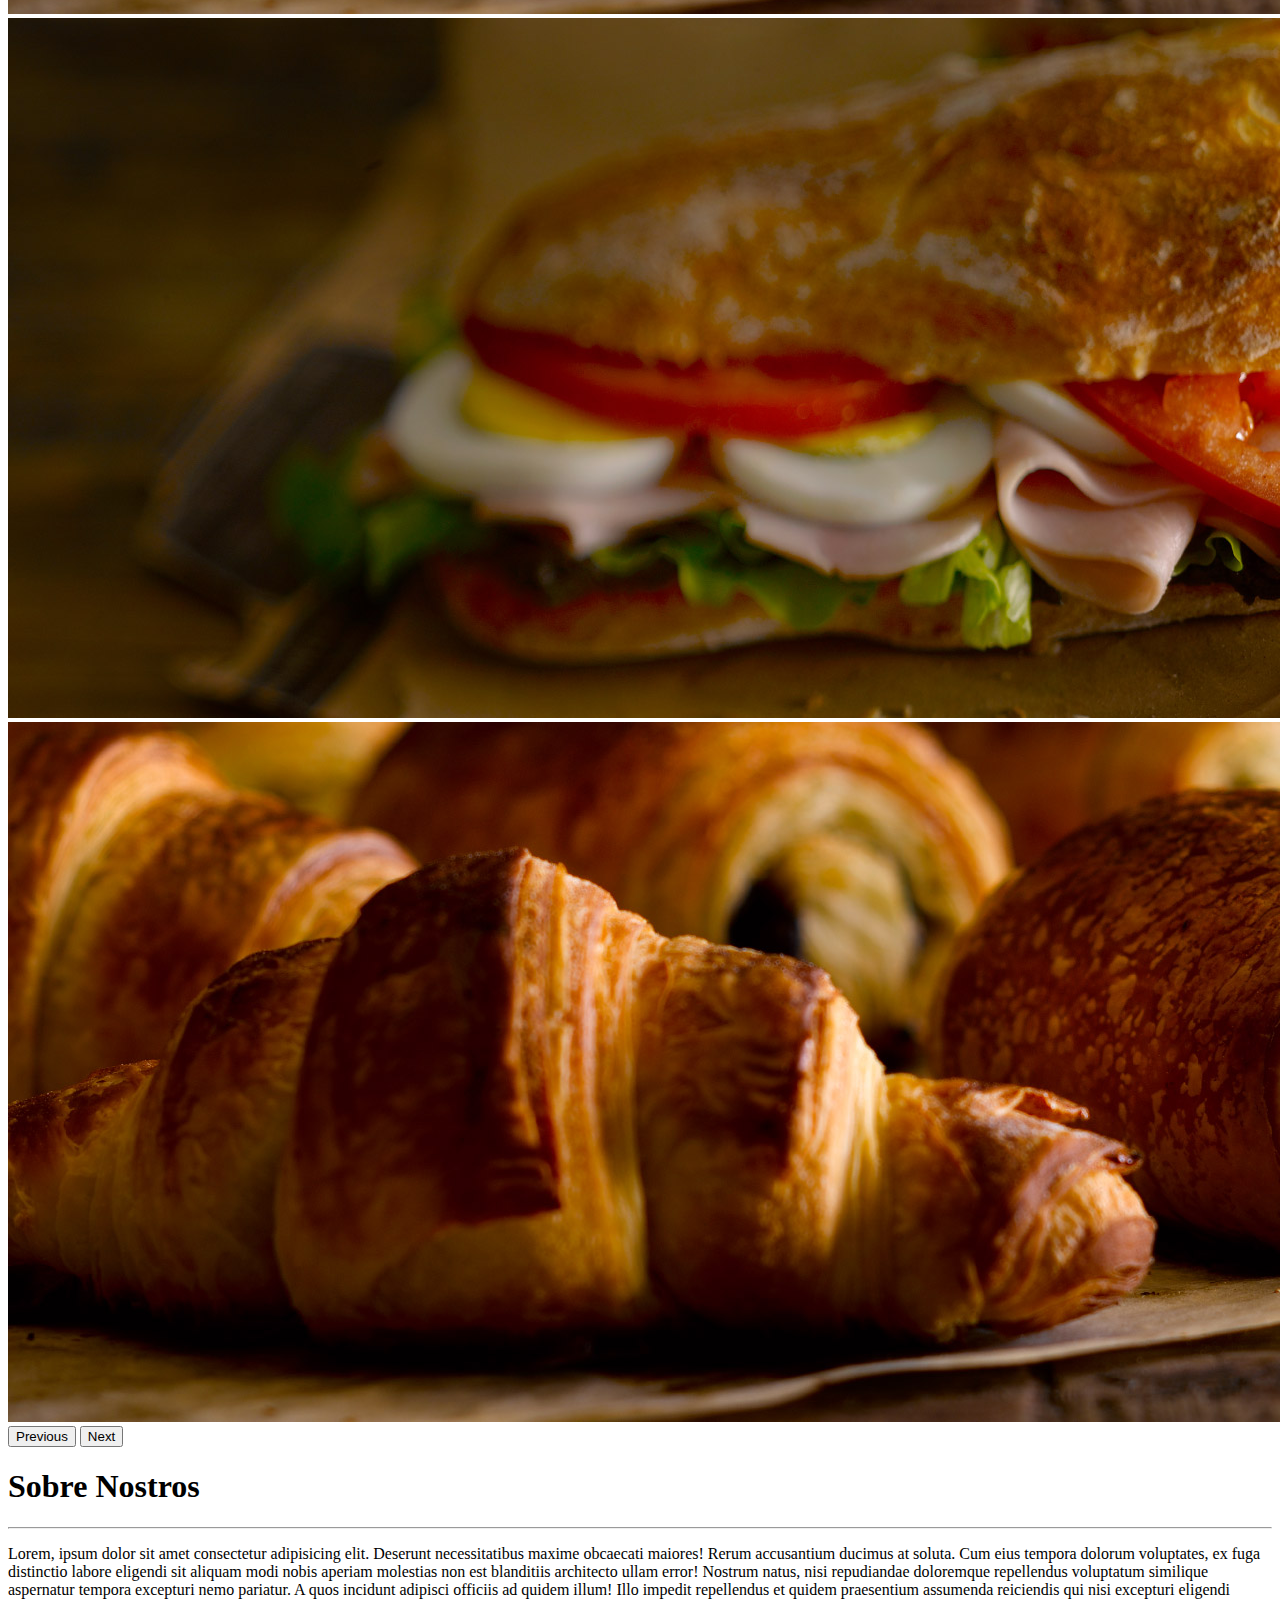
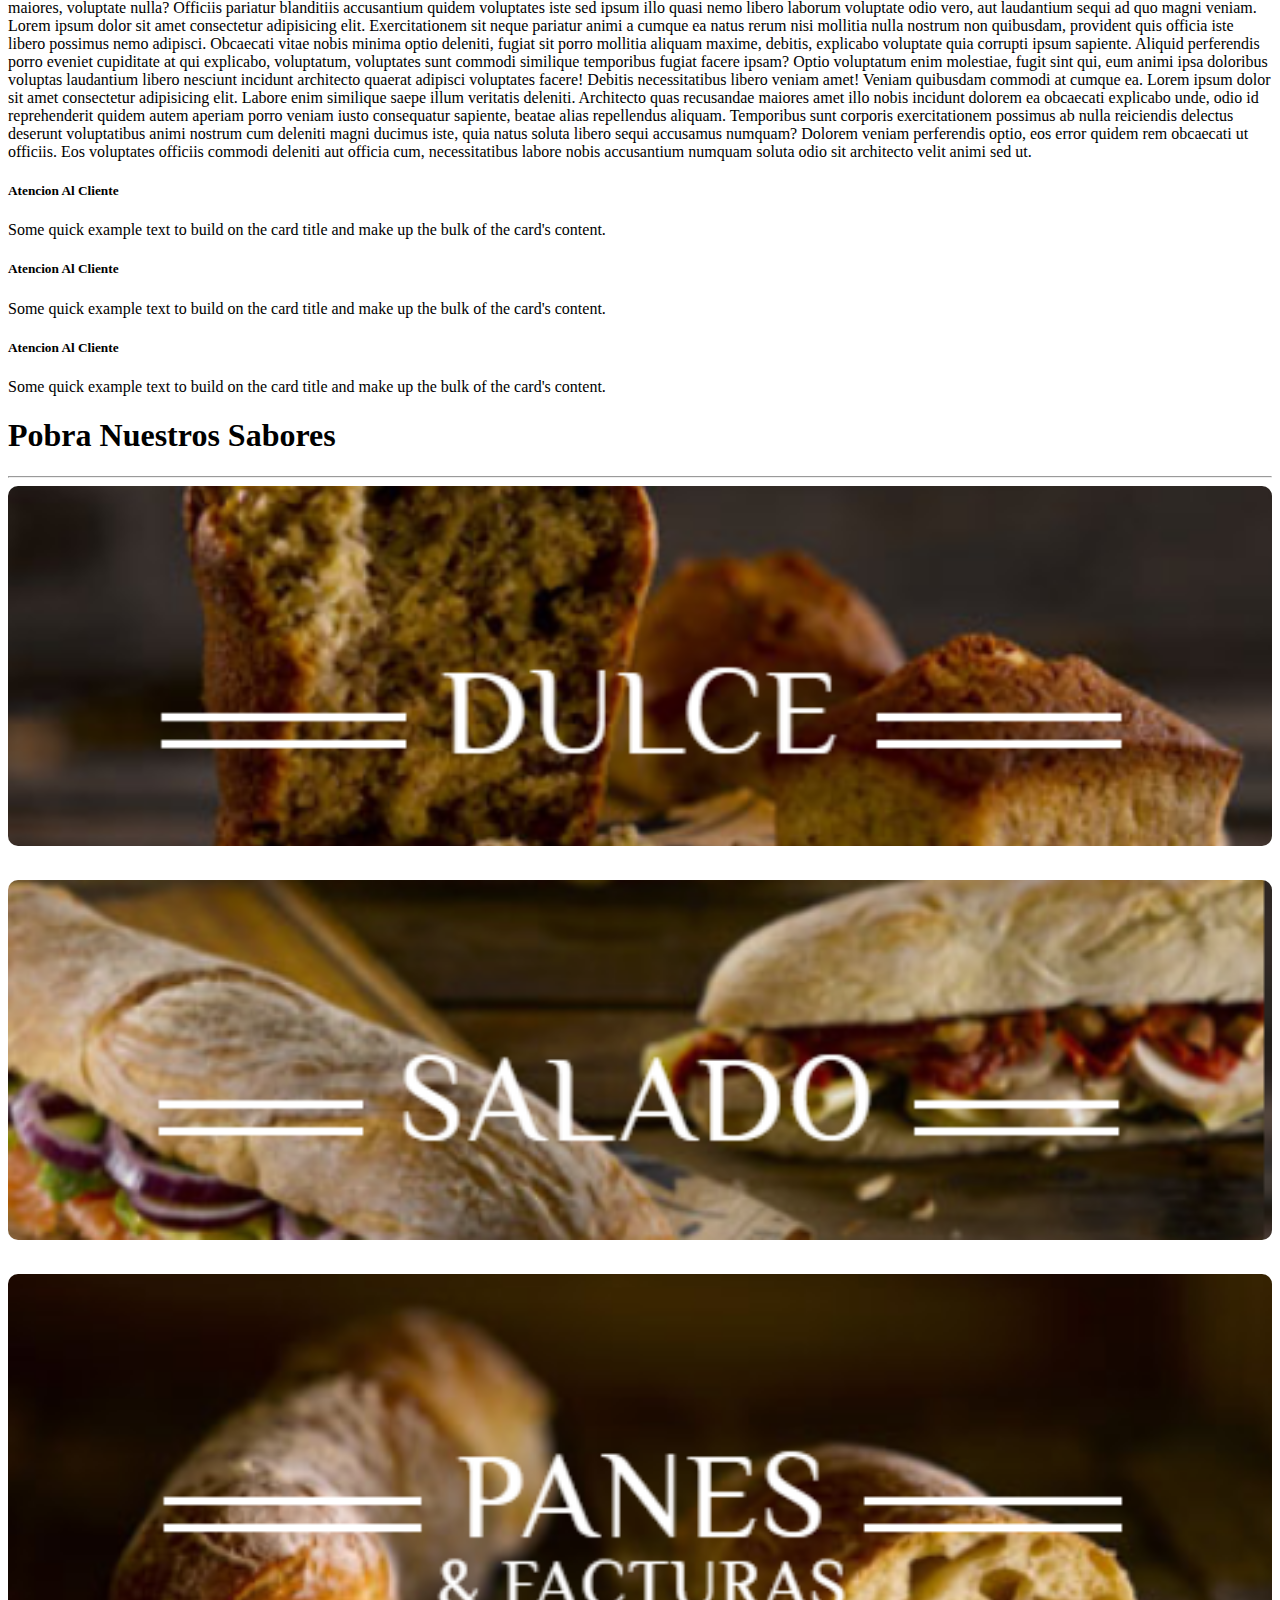
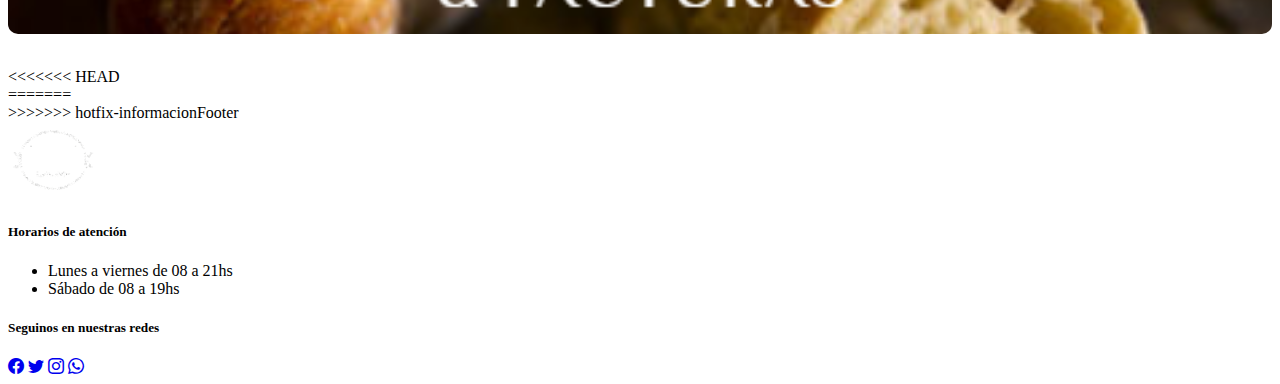
==== commit c31e498c: "guardo el footer" ====
--- a/index.html
+++ b/index.html
@@ -231,7 +231,11 @@
       </section>
       
     </main>
+<<<<<<< HEAD
+    <footer class="bg-light-subtle text-secondary py-4">
+=======
     <footer class="bg-primary-subtle text-secondary py-4">
+>>>>>>> hotfix-informacionFooter
       <section class="container">
         <div class="row">
           <aside class="col-md-4 text-center">
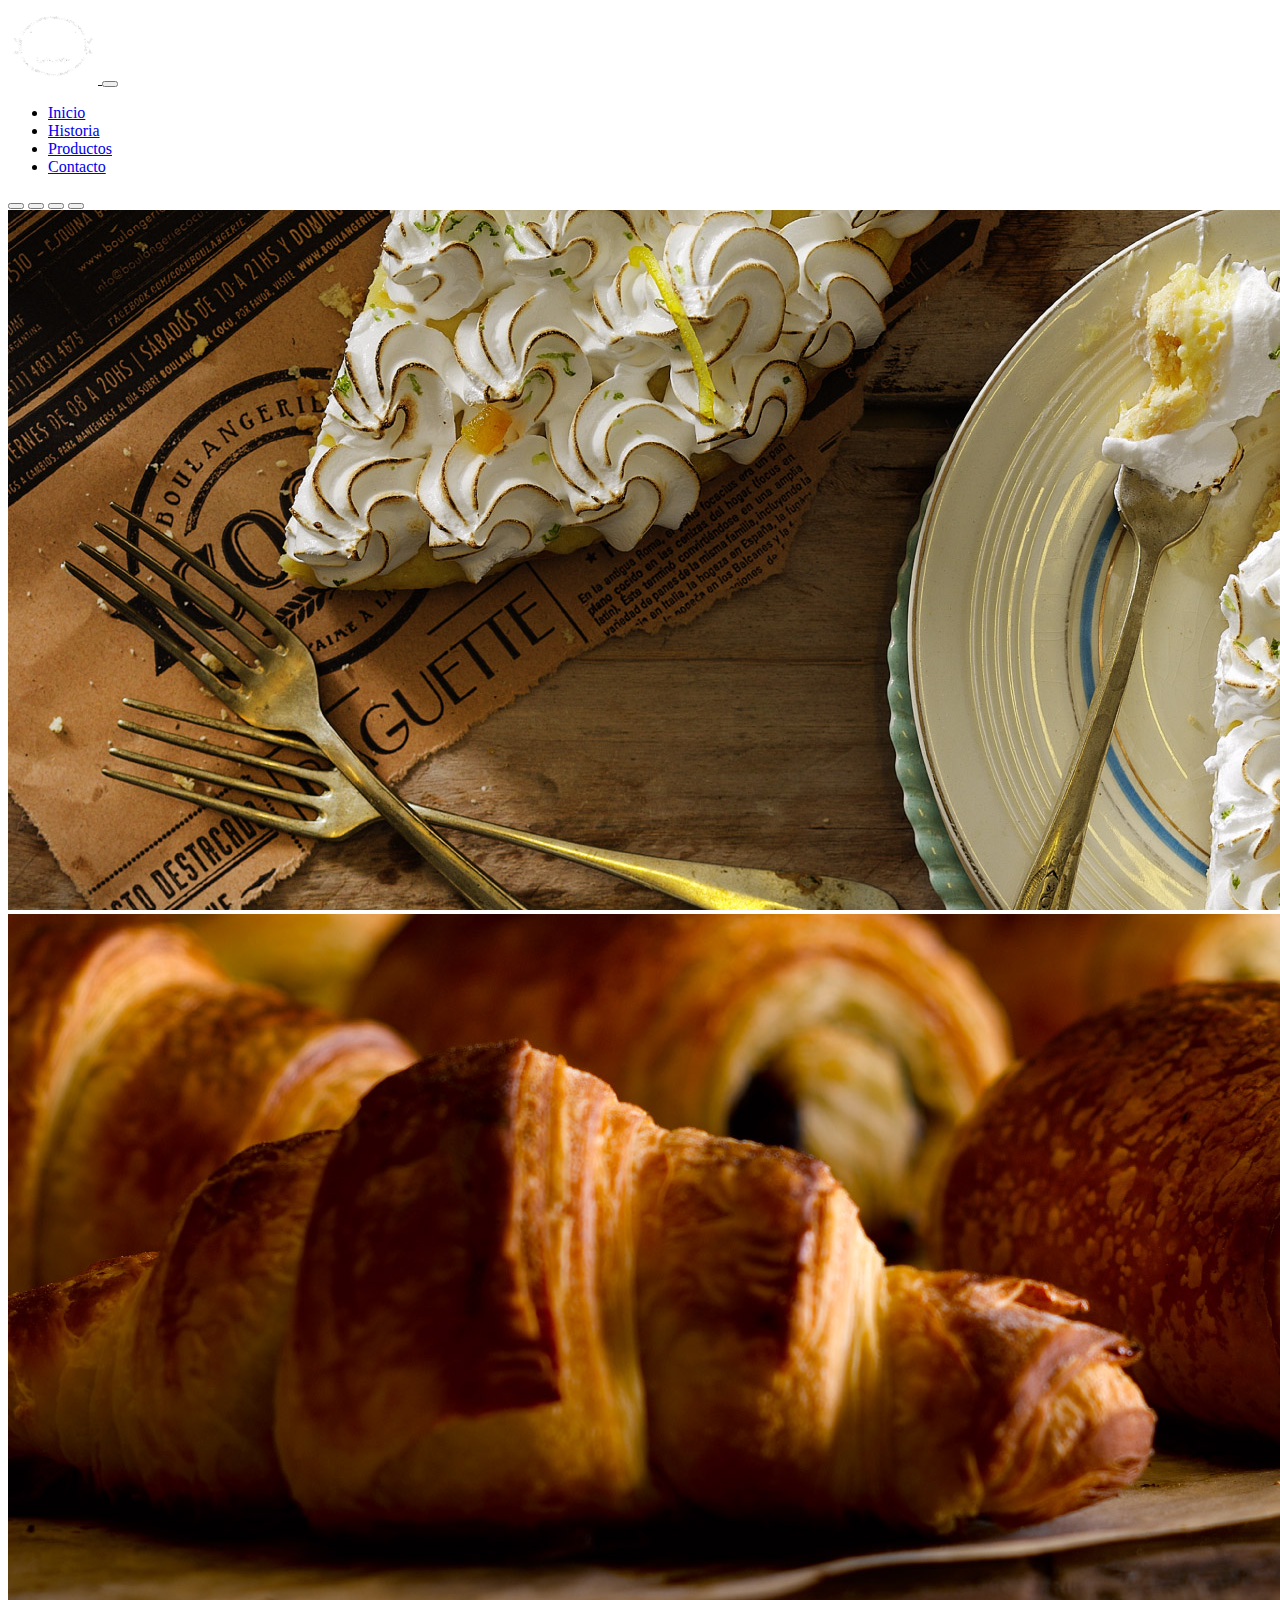
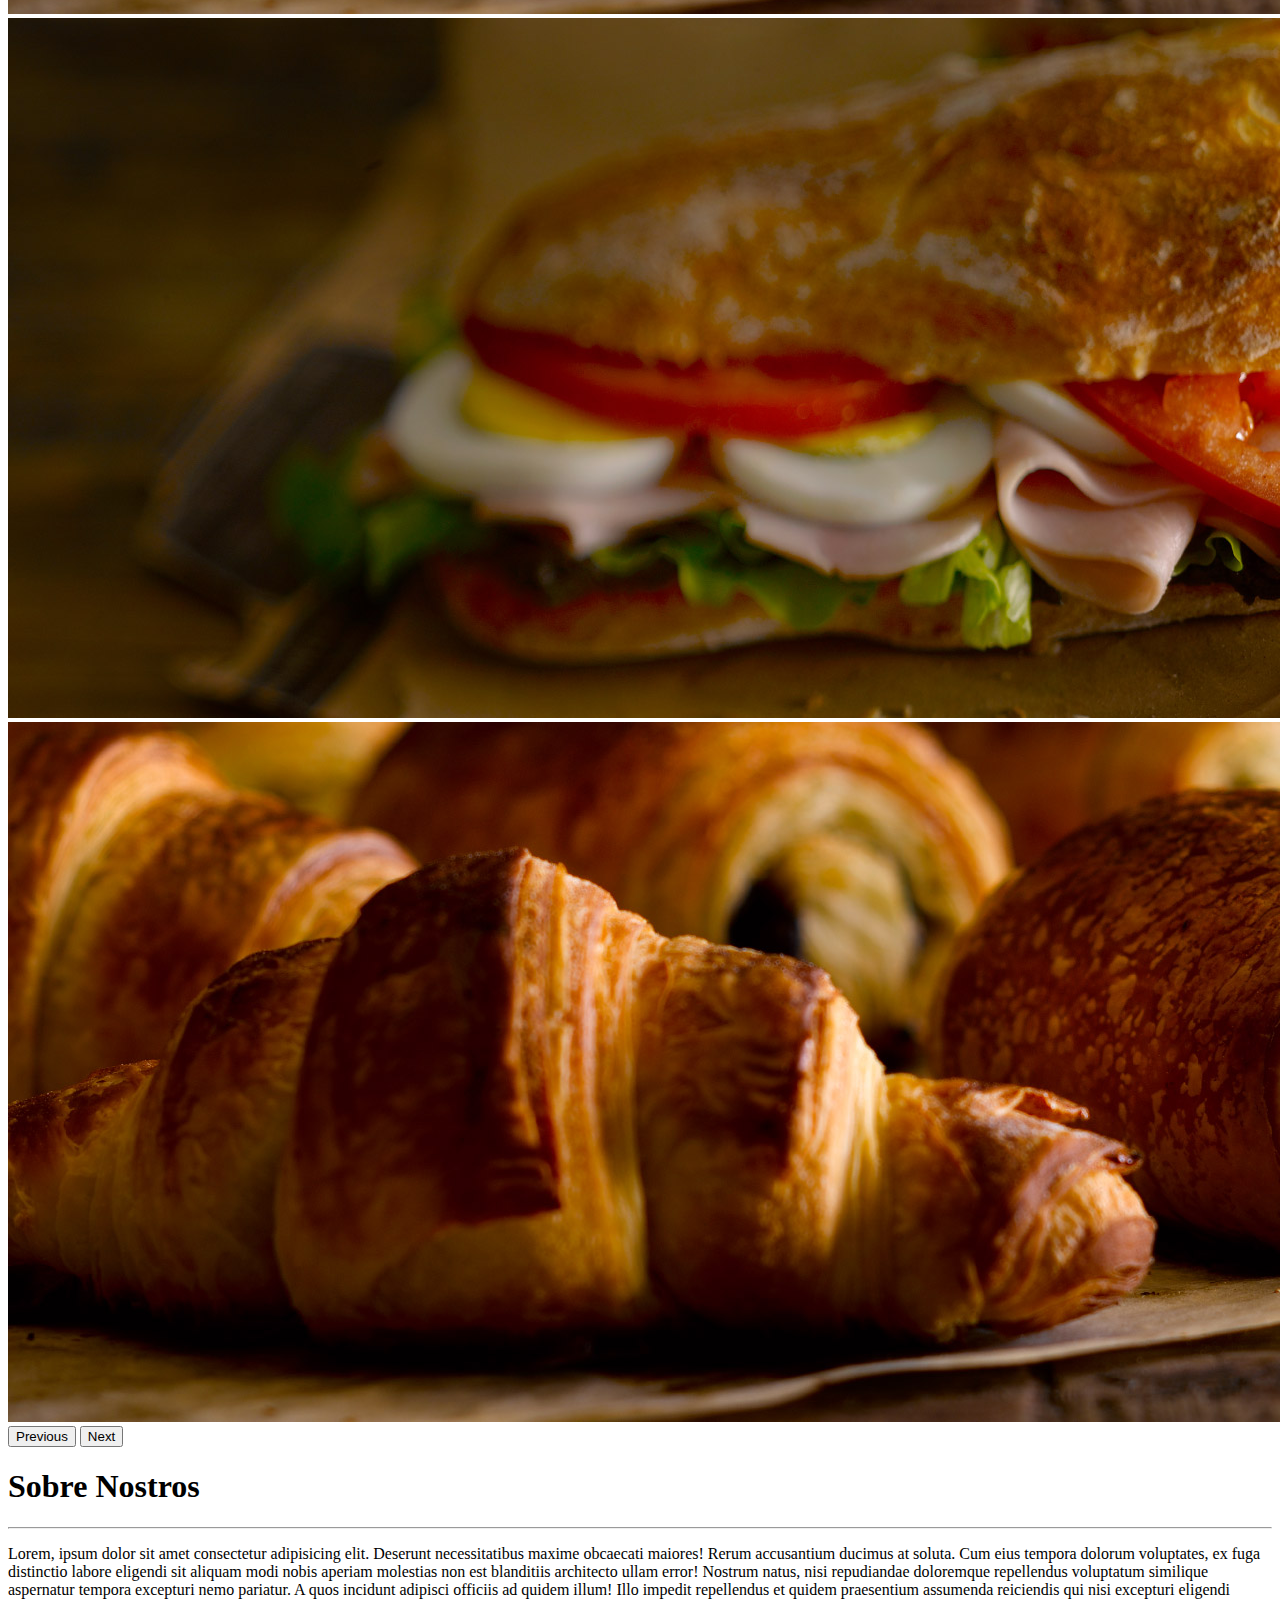
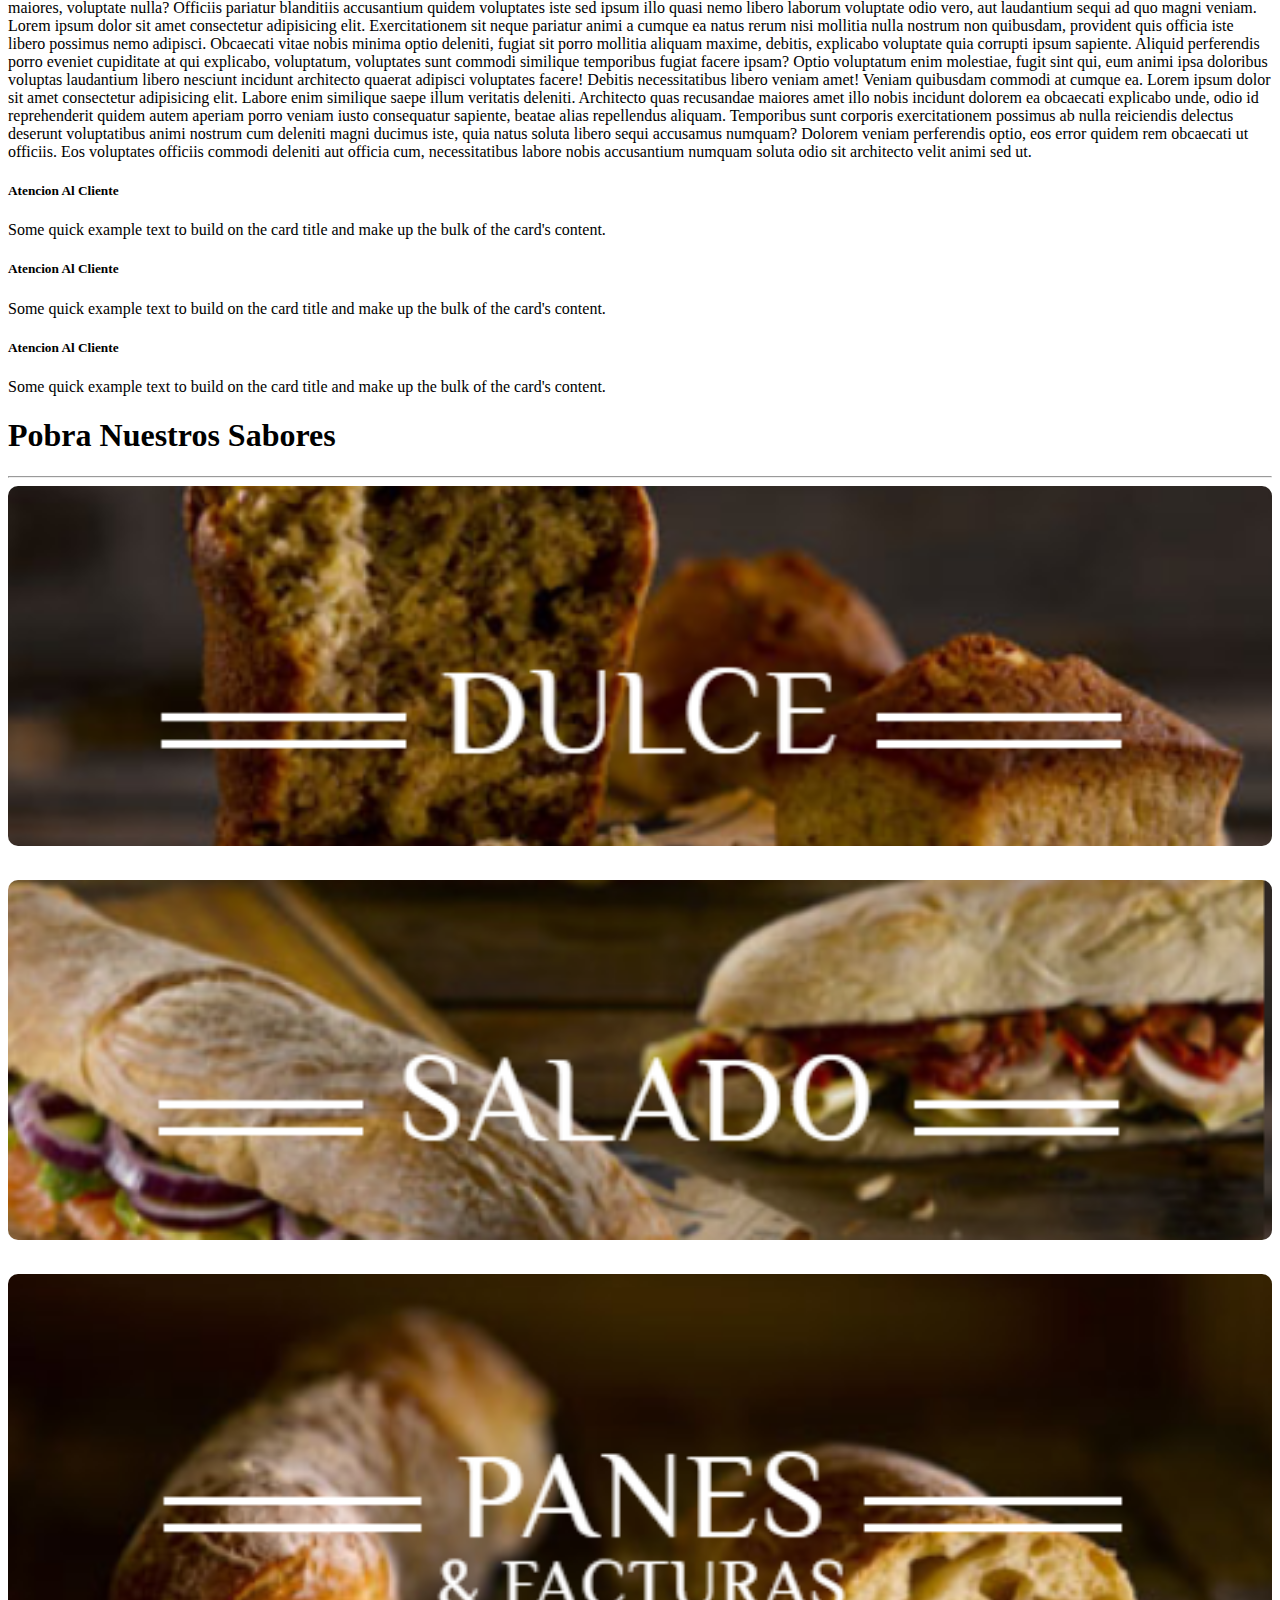
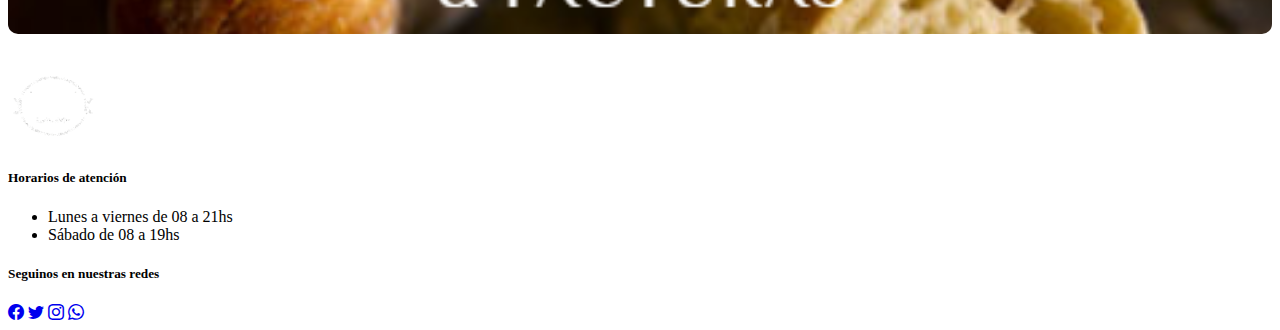
==== commit 27f97e74: "Merge branch 'main' into dev" ====
--- a/index.html
+++ b/index.html
@@ -1,12 +1,15 @@
 <!DOCTYPE html>
-<html lang="es" data-bs-theme="dark">
+
+<html lang="es"  data-bs-theme="dark">
   <head>
     <meta charset="UTF-8" />
     <meta http-equiv="X-UA-Compatible" content="IE=edge" />
     <meta name="viewport" content="width=device-width, initial-scale=1.0" />
     <!-- agregar las 3 etiquetas meta -->
+
     <link href="https://cdn.jsdelivr.net/npm/bootstrap@5.3.0-alpha1/dist/css/bootstrap.min.css" rel="stylesheet" integrity="sha384-GLhlTQ8iRABdZLl6O3oVMWSktQOp6b7In1Zl3/Jr59b6EGGoI1aFkw7cmDA6j6gD" crossorigin="anonymous">
     <link rel="stylesheet" href="https://cdn.jsdelivr.net/npm/bootstrap-icons@1.10.2/font/bootstrap-icons.css">
+
     <link rel="stylesheet" href="./css/style.css" />
     <title>Panaderia cocu</title>
   </head>
@@ -231,11 +234,10 @@
       </section>
       
     </main>
-<<<<<<< HEAD
-    <footer class="bg-light-subtle text-secondary py-4">
-=======
+
+
     <footer class="bg-primary-subtle text-secondary py-4">
->>>>>>> hotfix-informacionFooter
+
       <section class="container">
         <div class="row">
           <aside class="col-md-4 text-center">
